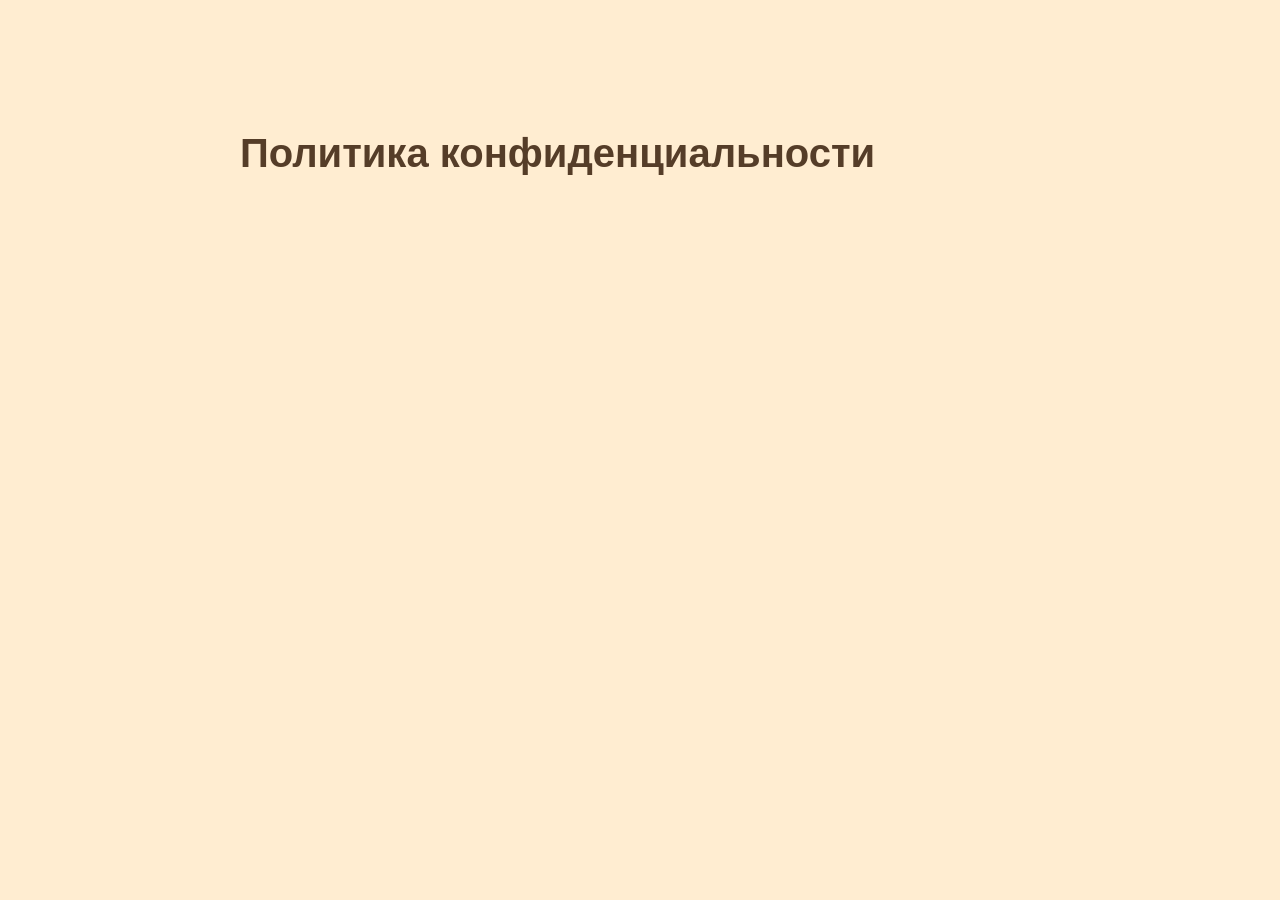
==== privacy.html @ 4c2f7aaf "Init" ====
<!DOCTYPE html>
<html lang="ru">
<head>
    <meta charset="UTF-8">
    <meta name="viewport" content="width=device-width, initial-scale=1.0">
    <title>Политика конфиденциальности — Волкай</title>
    <link rel="stylesheet" href="style.css">
</head>
<body class="page-policy">
    <main class="policy-content">
        <h1>Политика конфиденциальности</h1>
        <!-- сюда вставляется текст политики с команды -->
    </main>
</body>
</html>
---- style.css ----
/* ---------- Базовые сбросы ---------- */
* {
    margin: 0;
    padding: 0;
    box-sizing: border-box;
}

html {
    scroll-behavior: smooth;
}

body {
    font-family: -apple-system, BlinkMacSystemFont, 'Segoe UI', Roboto, Arial, sans-serif;
    line-height: 1.5;
}


/* ---------- Переменные-заглушки для цветов ---------- */
:root {
    --color-purple: #3D0066;   /* шапка */
    --color-beige:  #FFEDD1;   /* светлые блоки */
    --color-brown:  #553D28;   /* тёмные блоки */

    --text-on-dark:  #FFEDD1;  /* текст на тёмном фоне */
    --text-on-light: #553D28;  /* текст на светлом фоне */

    --header-height: 80px;
}

/* ---------- Шапка ---------- */
.site-header {
    position: fixed;
    top: 0;
    left: 0;
    width: 100%;
    height: var(--header-height);
    background-color: var(--color-purple);
    color: var(--text-on-dark);
    z-index: 1000;
}

.header-inner {
    max-width: 1200px;
    height: 100%;
    margin: 0 auto;
    padding: 0 24px;
    display: flex;
    align-items: center;
    justify-content: space-between;
}

.logo {
    color: var(--text-on-dark);
    font-weight: bold;
    font-size: 20px;
    text-decoration: none;
    letter-spacing: 1px;
}
.logo img {
    height: 60px;      /* подберите под высоту шапки */
    width: auto;       /* сохраняет пропорции */
    display: block;
}

.main-nav a {
    color: var(--text-on-dark);
    text-decoration: none;
    margin-left: 24px;
    font-size: 18px;
}

.main-nav a:hover {
    text-decoration: underline;
}

/* ---------- Общие стили секций ---------- */
.section {
    /* компенсируем высоту фиксированной шапки при переходе по якорю */
    scroll-margin-top: var(--header-height);
    padding: 80px 24px;
}

.section-hero {
    background-image:
        linear-gradient(rgba(0, 0, 0, 0.3), rgba(0, 0, 0, 0.3)),
        url('assets/splash.png');
    background-size: cover;
    background-position: center;
    min-height: 100vh;
    display: flex;
    align-items: center;       /* вертикальное центрирование */
    justify-content: center;   /* горизонтальное центрирование блока */
    padding: 0 24px;           /* отступы по бокам на случай узких экранов */
}

.section-inner {
    max-width: 1200px;
    width: 100%;
    text-align: center;        /* центрирование текста внутри блока */
    margin: 0 auto; 
    padding: 0 24px; 
}

.hero-title {
    font-size: 120px;
    color: var(--text-on-dark);            /* бежевый */
    font-weight: 900;
    letter-spacing: 10px;
    line-height: 1.1;
    margin: 0;
}

.hero-subtitle {
    font-size: 32px;
    color: var(--text-on-dark);            /* бежевый */
    font-weight: 400;
    margin: 8px 0 0;
}
/* ABOUT */
.section-about {
    min-height: 80vh;
    background-color: var(--color-beige);
    color: var(--text-on-light);
    text-align: center;   /* центрируем текст и кнопку */
        padding-top: 160px;
    padding-bottom: 160px;
}

.about-title {
    font-size: 56px;
    font-weight: 700;
    line-height: 1.15;
    margin: 0 0 32px;
    color: var(--text-on-light);
}

.about-descr {
    font-size: 24px;
    line-height: 1.55;
    min-width: 70vb;        /* ограничиваем ширину абзаца */
    margin: 0 auto 48px;     /* центрируем и даём отступ снизу */
    color: var(--text-on-light);
}

.about-btn {
    display: inline-flex;
    align-items: center;
    gap: 12px;
    padding: 16px 40px;
    border: 2px solid var(--text-on-light);
    border-radius: 50px;             /* таблетка */
    background-color: transparent;
    color: var(--text-on-light);
    font-size: 26px;
    font-weight: 600;
    text-decoration: none;
    transition: background-color 0.2s ease, color 0.2s ease;
}

.about-btn:hover {
    background-color: var(--text-on-light);
    color: var(--color-beige);
}

.about-btn__icon {
    flex-shrink: 0;
    transition: transform 0.2s ease;
}

.about-btn:hover .about-btn__icon {
    transform: translateX(4px);   /* стрелка чуть уезжает вправо при наведении */
}
/* HOW */

.section-how {
    background-color: var(--color-brown);
    color: var(--text-on-dark);
    text-align: center;
    padding-top: 140px;
    padding-bottom: 140px;
}

.how-title {
    font-size: 56px;
    font-weight: 700;
    line-height: 1.15;
    margin: 0 0 24px;
    color: var(--text-on-dark);
}

.how-descr {
    font-size: 20px;
    line-height: 1.55;
    max-width: 620px;
    margin: 0 auto 80px;
    color: var(--text-on-dark);
}

.how-grid {
    list-style: none;
    margin: 0;
    padding: 0;
    display: grid;
    grid-template-columns: 1fr 1fr;
    gap: 48px 64px;
    max-width: 1080px;
    margin-left: auto;
    margin-right: auto;
    text-align: left;    /* возвращаем выравнивание текста влево внутри пунктов */
}

.how-item {
    display: flex;
    align-items: flex-start;
    gap: 16px;
}

.how-item__icon {
    flex-shrink: 0;
    width: 36px;
    height: 36px;
    border-radius: 50%;
    background-color: #ffdaa2;    /* акцентный бежевый — как в Tilda */
    display: inline-flex;
    align-items: center;
    justify-content: center;
    margin-top: 2px;              /* чуть выравниваем по оптическому центру строки */
}

.how-item__title {
    font-size: 19px;
    font-weight: 700;
    line-height: 1.3;
    margin: 0 0 10px;
    color: var(--text-on-dark);
}

.how-item__descr {
    font-size: 16px;
    line-height: 1.5;
    margin: 0;
    color: var(--text-on-dark);
}
/* DOWNLOAD */
.section-download {
    background-color: var(--color-beige);
    color: var(--text-on-light);
    text-align: center;
    padding-top: 140px;
    padding-bottom: 140px;
}

.download-title {
    font-size: 56px;
    font-weight: 700;
    line-height: 1.15;
    margin: 0 0 24px;
    color: var(--text-on-light);
}

.download-descr {
    font-size: 20px;
    line-height: 1.55;
    max-width: 620px;
    margin: 0 auto 80px;
    color: var(--text-on-light);
}

/* --- Карточки --- */
.download-cards {
    list-style: none;
    margin: 0 0 100px;
    padding: 0;
    display: grid;
    grid-template-columns: repeat(3, 1fr);
    gap: 48px;
    text-align: left;
    max-width: 1080px;
    margin-left: auto;
    margin-right: auto;
}

.card {
    display: flex;
    flex-direction: column;
}

.card__img-wrapper {
    aspect-ratio: 1 / 1;           /* квадратная картинка как на скрине */
    border-radius: 16px;
    overflow: hidden;
    margin-bottom: 28px;
    background-color: #f3e3c3;      /* заглушка, пока картинка грузится */
}

.card__img {
    display: block;
    width: 100%;
    height: 100%;
    object-fit: cover;              /* обрезает по центру, если пропорции другие */
}

.card__title {
    font-size: 24px;
    font-weight: 700;
    line-height: 1.25;
    margin: 0 0 16px;
    color: var(--text-on-light);
}

.card__descr {
    font-size: 16px;
    line-height: 1.5;
    margin: 0 0 24px;
    color: var(--text-on-light);
}

.card__btn {
    display: inline-flex;
    align-items: center;
    gap: 8px;
    margin-top: auto;                /* прижимает кнопку к низу карточки */
    color: var(--text-on-light);
    font-size: 16px;
    font-weight: 600;
    text-decoration: none;
    width: fit-content;
}

.card__btn svg {
    transition: transform 0.2s ease;
}

.card__btn:hover svg {
    transform: translateX(4px);
}

.carousel {
    position: relative;
    max-width: 900px;
    margin: 0 auto;
    padding: 0 56px;                /* место под стрелки */
}

.carousel__viewport {
    display: flex;
    overflow-x: auto;
    scroll-snap-type: x mandatory;
    scroll-behavior: smooth;
    gap: 16px;
    border-radius: 12px;

    /* прячем скроллбар, но оставляем прокрутку */
    scrollbar-width: none;
    -ms-overflow-style: none;
}
.carousel__viewport::-webkit-scrollbar {
    display: none;
}

.carousel__slide {
    flex: 0 0 100%;                 /* один слайд = ширина viewport */
    scroll-snap-align: center;
    border-radius: 12px;
    overflow: hidden;
}

.carousel__slide img {
    display: block;
    width: 100%;
    height: auto;
}

.carousel__arrow {
    position: absolute;
    top: 50%;
    transform: translateY(-50%);
    width: 40px;
    height: 40px;
    background: transparent;
    border: none;
    cursor: pointer;
    color: var(--text-on-light);
    display: inline-flex;
    align-items: center;
    justify-content: center;
    padding: 0;
    z-index: 2;
}

.carousel__arrow_prev { left: 0; }
.carousel__arrow_next { right: 0; }

.carousel__dots {
    display: flex;
    justify-content: center;
    gap: 10px;
    margin-top: 24px;
}

.carousel__dot {
    width: 8px;
    height: 8px;
    border-radius: 50%;
    background-color: rgba(85, 61, 40, 0.3);
    border: none;
    padding: 0;
    cursor: pointer;
    transition: background-color 0.2s ease;
}

.carousel__dot.is-active {
    background-color: var(--text-on-light);
}
/* CONTACTS */

.section-contacts {
    background-color: var(--color-brown);
    color: var(--text-on-dark);
    text-align: center;
    padding-top: 140px;
    padding-bottom: 140px;
}

.contacts-eyebrow {
    font-size: 18px;
    font-weight: 500;
    letter-spacing: 0.02em;
    margin: 0 0 32px;
    color: var(--text-on-dark);
    opacity: 0.9;
}

.contacts-title {
    font-size: 44px;
    font-weight: 700;
    line-height: 1.2;
    max-width: 700px;
    margin: 0 auto 56px;
    color: var(--text-on-dark);
}

.contacts-socials {
    list-style: none;
    margin: 0;
    padding: 0;
    display: flex;
    justify-content: center;
    gap: 20px;
}

.social-link {
    display: inline-flex;
    align-items: center;
    justify-content: center;
    width: 56px;
    height: 56px;
    border-radius: 50%;
    background-color: #ffdaa2;
    color: var(--color-brown);
    text-decoration: none;
    transition: transform 0.2s ease, background-color 0.2s ease;
}

.social-link:hover {
    transform: translateY(-3px);
    background-color: #ffedd1;
}

.social-link svg {
    display: block;
}

.contacts-policy {
    margin: 40px 0 0;
    font-size: 14px;
}

.contacts-policy a {
    color: var(--text-on-dark);
    opacity: 0.75;
    text-decoration: underline;
    text-underline-offset: 3px;
    transition: opacity 0.2s ease;
}

.contacts-policy a:hover {
    opacity: 1;
}


/* ---------- Баннер Cookie ---------- */
.cookie-notice {
    position: fixed;
    left: 24px;
    right: 24px;
    bottom: 24px;
    z-index: 2000;             /* выше шапки, у неё 1000 */
    background-color: #ffffff;
    color: var(--text-on-light);
    border-radius: 16px;
    padding: 20px 24px;
    box-shadow: 0 8px 32px rgba(0, 0, 0, 0.18);
    display: flex;
    align-items: center;
    justify-content: space-between;
    gap: 24px;
    max-width: 1080px;
    margin: 0 auto;            /* центрирует блок, если он уже, чем экран */
}

/* важно: hidden должен побеждать display:flex */
.cookie-notice[hidden] {
    display: none;
}

.cookie-notice__text {
    font-size: 15px;
    line-height: 1.5;
    margin: 0;
}

.cookie-notice__text p {
    margin: 0;
}

.cookie-notice__text a {
    color: var(--text-on-light);
    text-decoration: underline;
}

.cookie-notice__actions {
    display: flex;
    gap: 12px;
    flex-shrink: 0;
}

.cookie-btn {
    padding: 12px 24px;
    border-radius: 999px;
    border: 2px solid transparent;
    font-size: 15px;
    font-weight: 600;
    cursor: pointer;
    transition: background-color 0.2s ease, color 0.2s ease, border-color 0.2s ease;
    font-family: inherit;
}

.cookie-btn_accept {
    background-color: var(--color-brown);
    color: #ffedd1;
}

.cookie-btn_accept:hover {
    background-color: #3d2a1d;    /* чуть темнее коричневого */
}

.cookie-btn_reject {
    background-color: transparent;
    color: var(--text-on-light);
    border-color: var(--text-on-light);
}

.cookie-btn_reject:hover {
    background-color: rgba(85, 61, 40, 0.08);
}

/* POLICY */
.page-policy {
    background-color: var(--color-beige);
    color: var(--text-on-light);
    padding: 120px 24px 80px;
}

.policy-content {
    max-width: 800px;
    margin: 0 auto;
    line-height: 1.65;
    font-size: 17px;
}

.policy-content h1 {
    font-size: 40px;
    margin-bottom: 32px;
}

.policy-content h2 {
    font-size: 24px;
    margin-top: 48px;
    margin-bottom: 16px;
}

/* ---------- Адаптив для меню ---------- */
@media (max-width: 768px) {
    .main-nav a {
        margin-left: 12px;
        font-size: 13px;
    }
    .section-how {
        padding-top: 90px;
        padding-bottom: 90px;
    }
    .about-title {
        font-size: 34px;
        margin-bottom: 20px;
    }
    .about-descr {
        font-size: 17px;
        margin-bottom: 32px;
    }
    .about-btn {
        padding: 14px 28px;
        font-size: 16px;
    }
    .how-title {
        font-size: 34px;
    }
    .how-descr {
        font-size: 17px;
        margin-bottom: 48px;
    }
    .how-grid {
        grid-template-columns: 1fr;
        gap: 32px;
    }
        .download-cards {
        grid-template-columns: 1fr;
        gap: 40px;
        max-width: 480px;
    }
    .download-title {
        font-size: 34px;
    }
    .download-descr {
        font-size: 17px;
        margin-bottom: 48px;
    }
    .section-download {
        padding-top: 90px;
        padding-bottom: 90px;
    }
    .carousel {
        padding: 0 40px;
    }
    .section-contacts {
        padding-top: 90px;
        padding-bottom: 90px;
    }
    .contacts-title {
        font-size: 28px;
        margin-bottom: 40px;
    }
    .social-link {
        width: 48px;
        height: 48px;
    }
        .cookie-notice {
        flex-direction: column;
        align-items: stretch;
        left: 16px;
        right: 16px;
        bottom: 16px;
        padding: 18px 20px;
    }
    .cookie-notice__actions {
        justify-content: stretch;
    }
    .cookie-btn {
        flex: 1;
    }
}
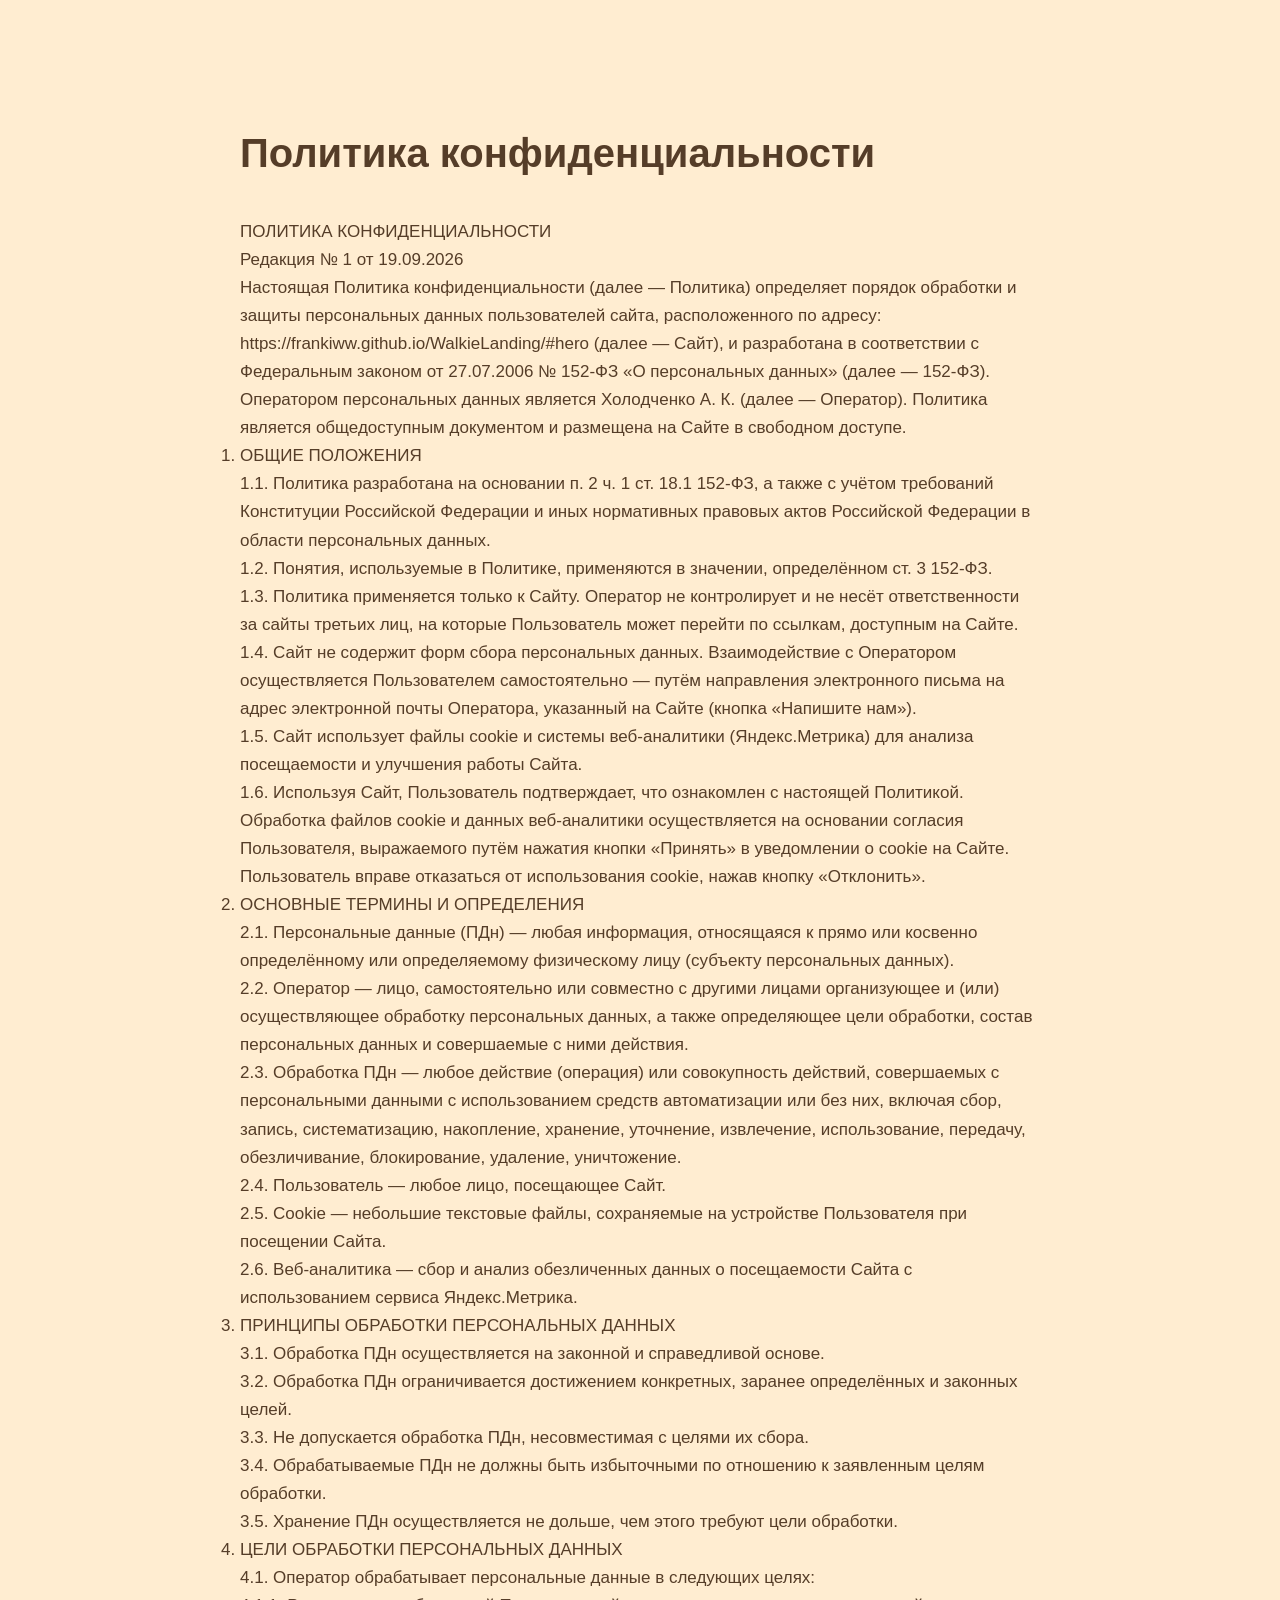
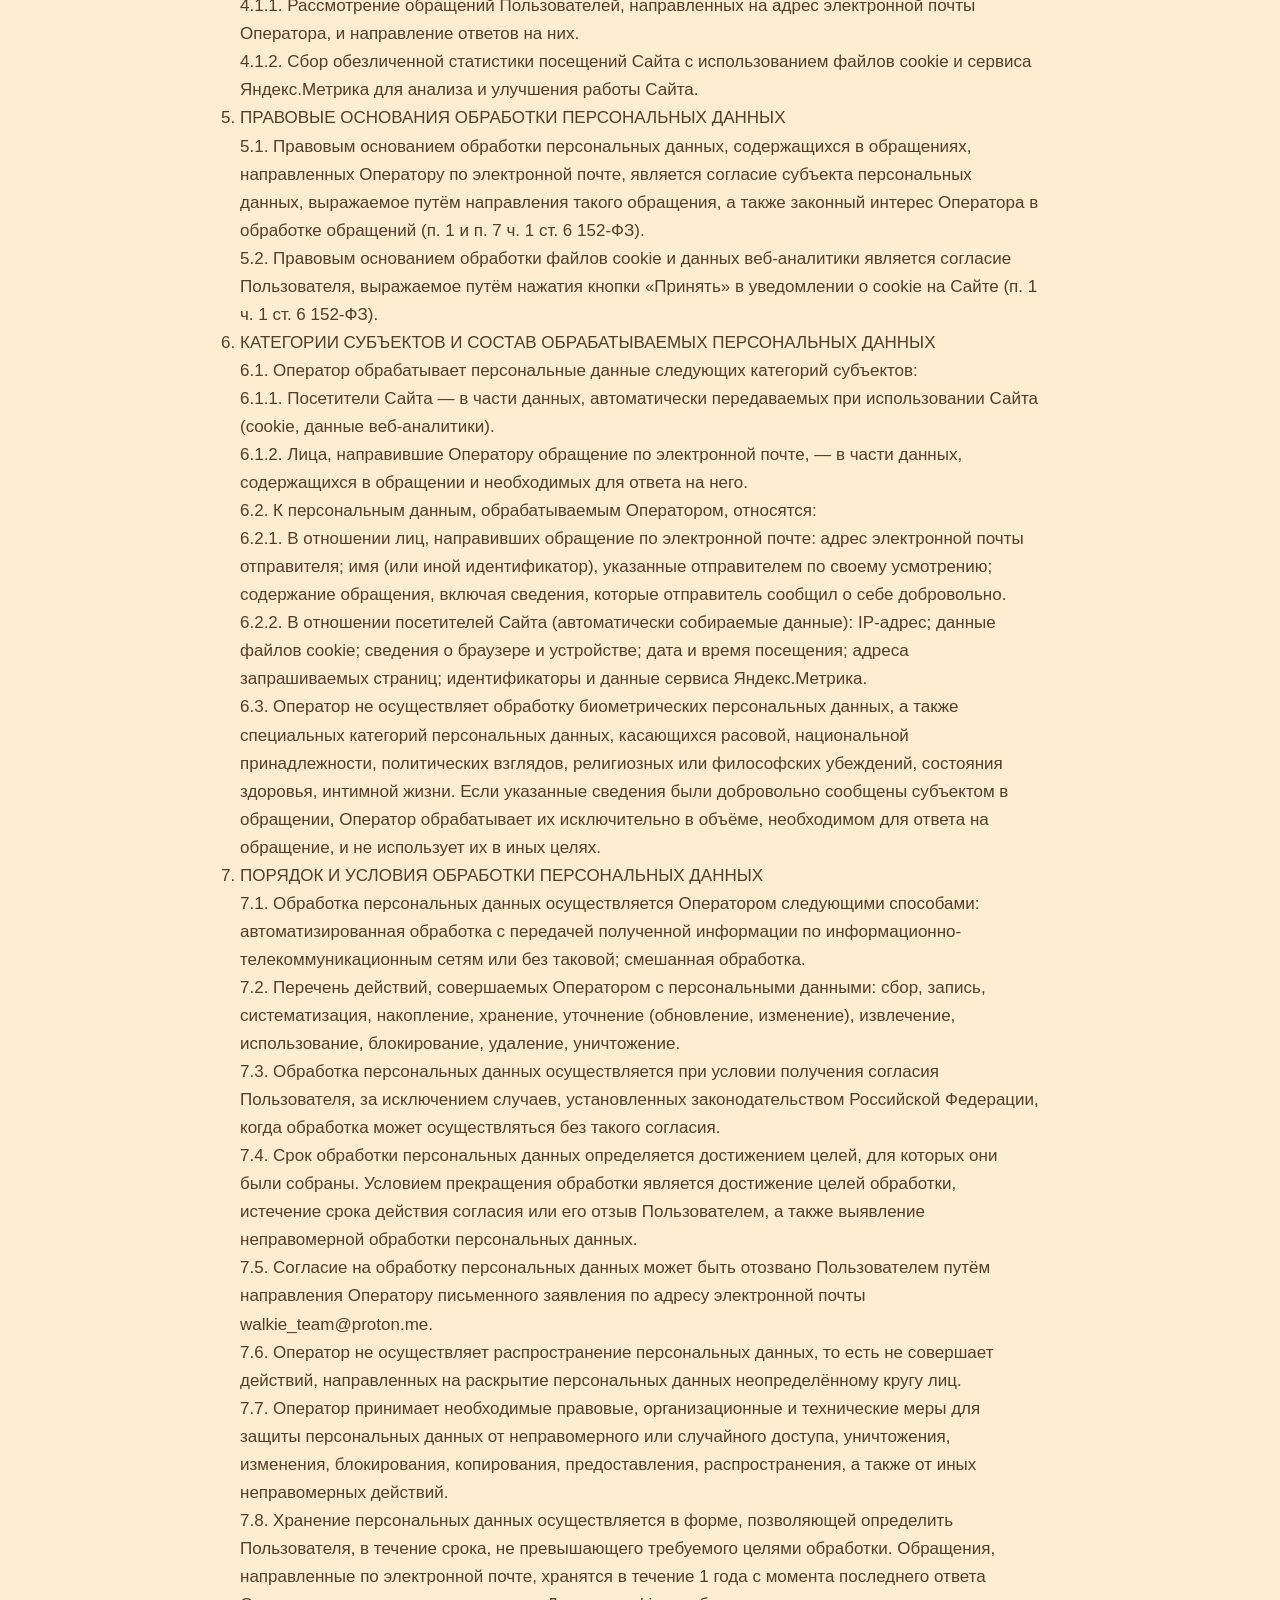
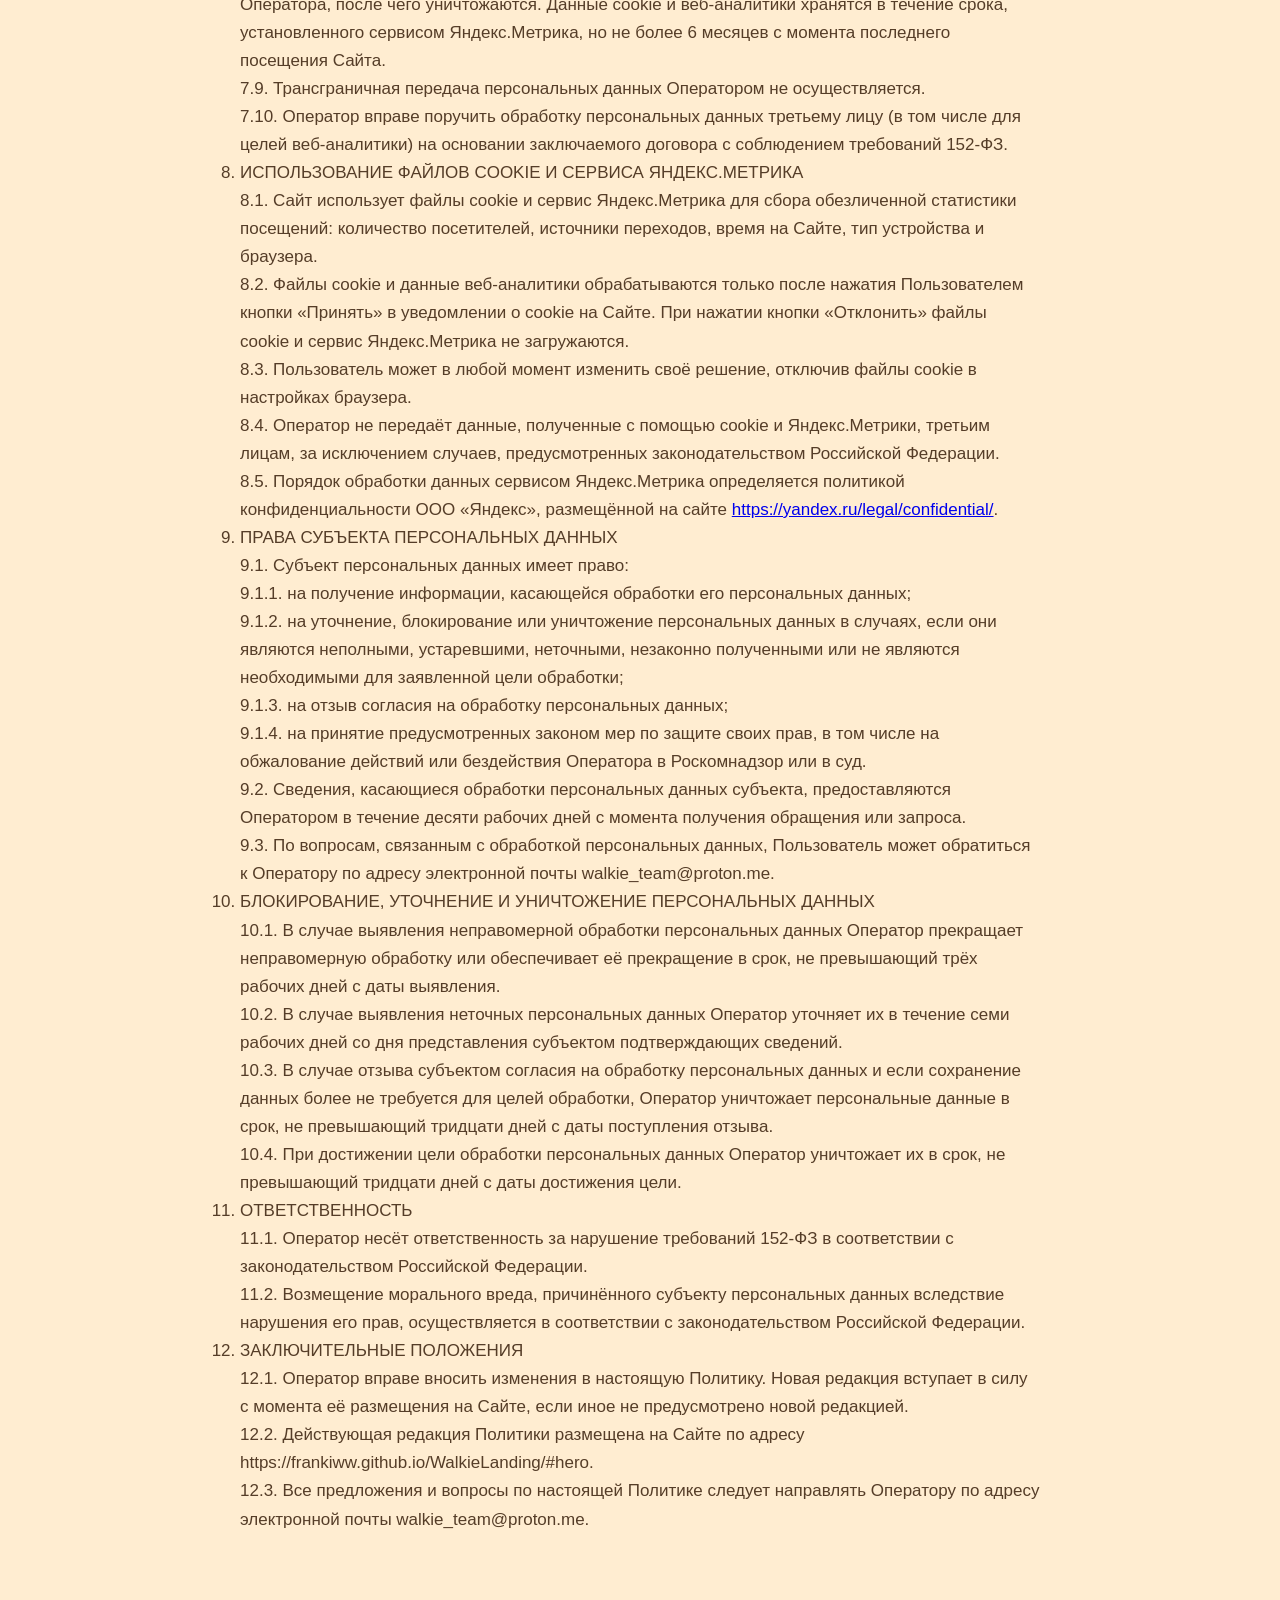
==== commit 91e5b593: "добавила политику" ====
--- a/privacy.html
+++ b/privacy.html
@@ -9,7 +9,8 @@
 <body class="page-policy">
     <main class="policy-content">
         <h1>Политика конфиденциальности</h1>
-        <!-- сюда вставляется текст политики с команды -->
+        <p class="c7"><span class="c1">&#1055;&#1054;&#1051;&#1048;&#1058;&#1048;&#1050;&#1040; &#1050;&#1054;&#1053;&#1060;&#1048;&#1044;&#1045;&#1053;&#1062;&#1048;&#1040;&#1051;&#1068;&#1053;&#1054;&#1057;&#1058;&#1048;<br>&#1056;&#1077;&#1076;&#1072;&#1082;&#1094;&#1080;&#1103; &#8470; 1 &#1086;&#1090; 19.09.2026<br>&#1053;&#1072;&#1089;&#1090;&#1086;&#1103;&#1097;&#1072;&#1103; &#1055;&#1086;&#1083;&#1080;&#1090;&#1080;&#1082;&#1072; &#1082;&#1086;&#1085;&#1092;&#1080;&#1076;&#1077;&#1085;&#1094;&#1080;&#1072;&#1083;&#1100;&#1085;&#1086;&#1089;&#1090;&#1080; (&#1076;&#1072;&#1083;&#1077;&#1077; &mdash; &#1055;&#1086;&#1083;&#1080;&#1090;&#1080;&#1082;&#1072;) &#1086;&#1087;&#1088;&#1077;&#1076;&#1077;&#1083;&#1103;&#1077;&#1090; &#1087;&#1086;&#1088;&#1103;&#1076;&#1086;&#1082; &#1086;&#1073;&#1088;&#1072;&#1073;&#1086;&#1090;&#1082;&#1080; &#1080; &#1079;&#1072;&#1097;&#1080;&#1090;&#1099; &#1087;&#1077;&#1088;&#1089;&#1086;&#1085;&#1072;&#1083;&#1100;&#1085;&#1099;&#1093; &#1076;&#1072;&#1085;&#1085;&#1099;&#1093; &#1087;&#1086;&#1083;&#1100;&#1079;&#1086;&#1074;&#1072;&#1090;&#1077;&#1083;&#1077;&#1081; &#1089;&#1072;&#1081;&#1090;&#1072;, &#1088;&#1072;&#1089;&#1087;&#1086;&#1083;&#1086;&#1078;&#1077;&#1085;&#1085;&#1086;&#1075;&#1086; &#1087;&#1086; &#1072;&#1076;&#1088;&#1077;&#1089;&#1091;: </span><span class="c4">https://frankiww.github.io/WalkieLanding/#hero</span><span class="c0">&nbsp;(&#1076;&#1072;&#1083;&#1077;&#1077; &mdash; &#1057;&#1072;&#1081;&#1090;), &#1080; &#1088;&#1072;&#1079;&#1088;&#1072;&#1073;&#1086;&#1090;&#1072;&#1085;&#1072; &#1074; &#1089;&#1086;&#1086;&#1090;&#1074;&#1077;&#1090;&#1089;&#1090;&#1074;&#1080;&#1080; &#1089; &#1060;&#1077;&#1076;&#1077;&#1088;&#1072;&#1083;&#1100;&#1085;&#1099;&#1084; &#1079;&#1072;&#1082;&#1086;&#1085;&#1086;&#1084; &#1086;&#1090; 27.07.2006 &#8470; 152-&#1060;&#1047; &laquo;&#1054; &#1087;&#1077;&#1088;&#1089;&#1086;&#1085;&#1072;&#1083;&#1100;&#1085;&#1099;&#1093; &#1076;&#1072;&#1085;&#1085;&#1099;&#1093;&raquo; (&#1076;&#1072;&#1083;&#1077;&#1077; &mdash; 152-&#1060;&#1047;). &#1054;&#1087;&#1077;&#1088;&#1072;&#1090;&#1086;&#1088;&#1086;&#1084; &#1087;&#1077;&#1088;&#1089;&#1086;&#1085;&#1072;&#1083;&#1100;&#1085;&#1099;&#1093; &#1076;&#1072;&#1085;&#1085;&#1099;&#1093; &#1103;&#1074;&#1083;&#1103;&#1077;&#1090;&#1089;&#1103; &#1061;&#1086;&#1083;&#1086;&#1076;&#1095;&#1077;&#1085;&#1082;&#1086; &#1040;. &#1050;. (&#1076;&#1072;&#1083;&#1077;&#1077; &mdash; &#1054;&#1087;&#1077;&#1088;&#1072;&#1090;&#1086;&#1088;). &#1055;&#1086;&#1083;&#1080;&#1090;&#1080;&#1082;&#1072; &#1103;&#1074;&#1083;&#1103;&#1077;&#1090;&#1089;&#1103; &#1086;&#1073;&#1097;&#1077;&#1076;&#1086;&#1089;&#1090;&#1091;&#1087;&#1085;&#1099;&#1084; &#1076;&#1086;&#1082;&#1091;&#1084;&#1077;&#1085;&#1090;&#1086;&#1084; &#1080; &#1088;&#1072;&#1079;&#1084;&#1077;&#1097;&#1077;&#1085;&#1072; &#1085;&#1072; &#1057;&#1072;&#1081;&#1090;&#1077; &#1074; &#1089;&#1074;&#1086;&#1073;&#1086;&#1076;&#1085;&#1086;&#1084; &#1076;&#1086;&#1089;&#1090;&#1091;&#1087;&#1077;.</span></p><ol class="c6 lst-kix_a9wwmkl4jsr4-0 start" start="1"><li class="c10 li-bullet-0"><span class="c0">&#1054;&#1041;&#1065;&#1048;&#1045; &#1055;&#1054;&#1051;&#1054;&#1046;&#1045;&#1053;&#1048;&#1071;<br>1.1. &#1055;&#1086;&#1083;&#1080;&#1090;&#1080;&#1082;&#1072; &#1088;&#1072;&#1079;&#1088;&#1072;&#1073;&#1086;&#1090;&#1072;&#1085;&#1072; &#1085;&#1072; &#1086;&#1089;&#1085;&#1086;&#1074;&#1072;&#1085;&#1080;&#1080; &#1087;. 2 &#1095;. 1 &#1089;&#1090;. 18.1 152-&#1060;&#1047;, &#1072; &#1090;&#1072;&#1082;&#1078;&#1077; &#1089; &#1091;&#1095;&#1105;&#1090;&#1086;&#1084; &#1090;&#1088;&#1077;&#1073;&#1086;&#1074;&#1072;&#1085;&#1080;&#1081; &#1050;&#1086;&#1085;&#1089;&#1090;&#1080;&#1090;&#1091;&#1094;&#1080;&#1080; &#1056;&#1086;&#1089;&#1089;&#1080;&#1081;&#1089;&#1082;&#1086;&#1081; &#1060;&#1077;&#1076;&#1077;&#1088;&#1072;&#1094;&#1080;&#1080; &#1080; &#1080;&#1085;&#1099;&#1093; &#1085;&#1086;&#1088;&#1084;&#1072;&#1090;&#1080;&#1074;&#1085;&#1099;&#1093; &#1087;&#1088;&#1072;&#1074;&#1086;&#1074;&#1099;&#1093; &#1072;&#1082;&#1090;&#1086;&#1074; &#1056;&#1086;&#1089;&#1089;&#1080;&#1081;&#1089;&#1082;&#1086;&#1081; &#1060;&#1077;&#1076;&#1077;&#1088;&#1072;&#1094;&#1080;&#1080; &#1074; &#1086;&#1073;&#1083;&#1072;&#1089;&#1090;&#1080; &#1087;&#1077;&#1088;&#1089;&#1086;&#1085;&#1072;&#1083;&#1100;&#1085;&#1099;&#1093; &#1076;&#1072;&#1085;&#1085;&#1099;&#1093;.<br>1.2. &#1055;&#1086;&#1085;&#1103;&#1090;&#1080;&#1103;, &#1080;&#1089;&#1087;&#1086;&#1083;&#1100;&#1079;&#1091;&#1077;&#1084;&#1099;&#1077; &#1074; &#1055;&#1086;&#1083;&#1080;&#1090;&#1080;&#1082;&#1077;, &#1087;&#1088;&#1080;&#1084;&#1077;&#1085;&#1103;&#1102;&#1090;&#1089;&#1103; &#1074; &#1079;&#1085;&#1072;&#1095;&#1077;&#1085;&#1080;&#1080;, &#1086;&#1087;&#1088;&#1077;&#1076;&#1077;&#1083;&#1105;&#1085;&#1085;&#1086;&#1084; &#1089;&#1090;. 3 152-&#1060;&#1047;.<br>1.3. &#1055;&#1086;&#1083;&#1080;&#1090;&#1080;&#1082;&#1072; &#1087;&#1088;&#1080;&#1084;&#1077;&#1085;&#1103;&#1077;&#1090;&#1089;&#1103; &#1090;&#1086;&#1083;&#1100;&#1082;&#1086; &#1082; &#1057;&#1072;&#1081;&#1090;&#1091;. &#1054;&#1087;&#1077;&#1088;&#1072;&#1090;&#1086;&#1088; &#1085;&#1077; &#1082;&#1086;&#1085;&#1090;&#1088;&#1086;&#1083;&#1080;&#1088;&#1091;&#1077;&#1090; &#1080; &#1085;&#1077; &#1085;&#1077;&#1089;&#1105;&#1090; &#1086;&#1090;&#1074;&#1077;&#1090;&#1089;&#1090;&#1074;&#1077;&#1085;&#1085;&#1086;&#1089;&#1090;&#1080; &#1079;&#1072; &#1089;&#1072;&#1081;&#1090;&#1099; &#1090;&#1088;&#1077;&#1090;&#1100;&#1080;&#1093; &#1083;&#1080;&#1094;, &#1085;&#1072; &#1082;&#1086;&#1090;&#1086;&#1088;&#1099;&#1077; &#1055;&#1086;&#1083;&#1100;&#1079;&#1086;&#1074;&#1072;&#1090;&#1077;&#1083;&#1100; &#1084;&#1086;&#1078;&#1077;&#1090; &#1087;&#1077;&#1088;&#1077;&#1081;&#1090;&#1080; &#1087;&#1086; &#1089;&#1089;&#1099;&#1083;&#1082;&#1072;&#1084;, &#1076;&#1086;&#1089;&#1090;&#1091;&#1087;&#1085;&#1099;&#1084; &#1085;&#1072; &#1057;&#1072;&#1081;&#1090;&#1077;.<br>1.4. &#1057;&#1072;&#1081;&#1090; &#1085;&#1077; &#1089;&#1086;&#1076;&#1077;&#1088;&#1078;&#1080;&#1090; &#1092;&#1086;&#1088;&#1084; &#1089;&#1073;&#1086;&#1088;&#1072; &#1087;&#1077;&#1088;&#1089;&#1086;&#1085;&#1072;&#1083;&#1100;&#1085;&#1099;&#1093; &#1076;&#1072;&#1085;&#1085;&#1099;&#1093;. &#1042;&#1079;&#1072;&#1080;&#1084;&#1086;&#1076;&#1077;&#1081;&#1089;&#1090;&#1074;&#1080;&#1077; &#1089; &#1054;&#1087;&#1077;&#1088;&#1072;&#1090;&#1086;&#1088;&#1086;&#1084; &#1086;&#1089;&#1091;&#1097;&#1077;&#1089;&#1090;&#1074;&#1083;&#1103;&#1077;&#1090;&#1089;&#1103; &#1055;&#1086;&#1083;&#1100;&#1079;&#1086;&#1074;&#1072;&#1090;&#1077;&#1083;&#1077;&#1084; &#1089;&#1072;&#1084;&#1086;&#1089;&#1090;&#1086;&#1103;&#1090;&#1077;&#1083;&#1100;&#1085;&#1086; &mdash; &#1087;&#1091;&#1090;&#1105;&#1084; &#1085;&#1072;&#1087;&#1088;&#1072;&#1074;&#1083;&#1077;&#1085;&#1080;&#1103; &#1101;&#1083;&#1077;&#1082;&#1090;&#1088;&#1086;&#1085;&#1085;&#1086;&#1075;&#1086; &#1087;&#1080;&#1089;&#1100;&#1084;&#1072; &#1085;&#1072; &#1072;&#1076;&#1088;&#1077;&#1089; &#1101;&#1083;&#1077;&#1082;&#1090;&#1088;&#1086;&#1085;&#1085;&#1086;&#1081; &#1087;&#1086;&#1095;&#1090;&#1099; &#1054;&#1087;&#1077;&#1088;&#1072;&#1090;&#1086;&#1088;&#1072;, &#1091;&#1082;&#1072;&#1079;&#1072;&#1085;&#1085;&#1099;&#1081; &#1085;&#1072; &#1057;&#1072;&#1081;&#1090;&#1077; (&#1082;&#1085;&#1086;&#1087;&#1082;&#1072; &laquo;&#1053;&#1072;&#1087;&#1080;&#1096;&#1080;&#1090;&#1077; &#1085;&#1072;&#1084;&raquo;).<br>1.5. &#1057;&#1072;&#1081;&#1090; &#1080;&#1089;&#1087;&#1086;&#1083;&#1100;&#1079;&#1091;&#1077;&#1090; &#1092;&#1072;&#1081;&#1083;&#1099; cookie &#1080; &#1089;&#1080;&#1089;&#1090;&#1077;&#1084;&#1099; &#1074;&#1077;&#1073;-&#1072;&#1085;&#1072;&#1083;&#1080;&#1090;&#1080;&#1082;&#1080; (&#1071;&#1085;&#1076;&#1077;&#1082;&#1089;.&#1052;&#1077;&#1090;&#1088;&#1080;&#1082;&#1072;) &#1076;&#1083;&#1103; &#1072;&#1085;&#1072;&#1083;&#1080;&#1079;&#1072; &#1087;&#1086;&#1089;&#1077;&#1097;&#1072;&#1077;&#1084;&#1086;&#1089;&#1090;&#1080; &#1080; &#1091;&#1083;&#1091;&#1095;&#1096;&#1077;&#1085;&#1080;&#1103; &#1088;&#1072;&#1073;&#1086;&#1090;&#1099; &#1057;&#1072;&#1081;&#1090;&#1072;.<br>1.6. &#1048;&#1089;&#1087;&#1086;&#1083;&#1100;&#1079;&#1091;&#1103; &#1057;&#1072;&#1081;&#1090;, &#1055;&#1086;&#1083;&#1100;&#1079;&#1086;&#1074;&#1072;&#1090;&#1077;&#1083;&#1100; &#1087;&#1086;&#1076;&#1090;&#1074;&#1077;&#1088;&#1078;&#1076;&#1072;&#1077;&#1090;, &#1095;&#1090;&#1086; &#1086;&#1079;&#1085;&#1072;&#1082;&#1086;&#1084;&#1083;&#1077;&#1085; &#1089; &#1085;&#1072;&#1089;&#1090;&#1086;&#1103;&#1097;&#1077;&#1081; &#1055;&#1086;&#1083;&#1080;&#1090;&#1080;&#1082;&#1086;&#1081;. &#1054;&#1073;&#1088;&#1072;&#1073;&#1086;&#1090;&#1082;&#1072; &#1092;&#1072;&#1081;&#1083;&#1086;&#1074; cookie &#1080; &#1076;&#1072;&#1085;&#1085;&#1099;&#1093; &#1074;&#1077;&#1073;-&#1072;&#1085;&#1072;&#1083;&#1080;&#1090;&#1080;&#1082;&#1080; &#1086;&#1089;&#1091;&#1097;&#1077;&#1089;&#1090;&#1074;&#1083;&#1103;&#1077;&#1090;&#1089;&#1103; &#1085;&#1072; &#1086;&#1089;&#1085;&#1086;&#1074;&#1072;&#1085;&#1080;&#1080; &#1089;&#1086;&#1075;&#1083;&#1072;&#1089;&#1080;&#1103; &#1055;&#1086;&#1083;&#1100;&#1079;&#1086;&#1074;&#1072;&#1090;&#1077;&#1083;&#1103;, &#1074;&#1099;&#1088;&#1072;&#1078;&#1072;&#1077;&#1084;&#1086;&#1075;&#1086; &#1087;&#1091;&#1090;&#1105;&#1084; &#1085;&#1072;&#1078;&#1072;&#1090;&#1080;&#1103; &#1082;&#1085;&#1086;&#1087;&#1082;&#1080; &laquo;&#1055;&#1088;&#1080;&#1085;&#1103;&#1090;&#1100;&raquo; &#1074; &#1091;&#1074;&#1077;&#1076;&#1086;&#1084;&#1083;&#1077;&#1085;&#1080;&#1080; &#1086; cookie &#1085;&#1072; &#1057;&#1072;&#1081;&#1090;&#1077;. &#1055;&#1086;&#1083;&#1100;&#1079;&#1086;&#1074;&#1072;&#1090;&#1077;&#1083;&#1100; &#1074;&#1087;&#1088;&#1072;&#1074;&#1077; &#1086;&#1090;&#1082;&#1072;&#1079;&#1072;&#1090;&#1100;&#1089;&#1103; &#1086;&#1090; &#1080;&#1089;&#1087;&#1086;&#1083;&#1100;&#1079;&#1086;&#1074;&#1072;&#1085;&#1080;&#1103; cookie, &#1085;&#1072;&#1078;&#1072;&#1074; &#1082;&#1085;&#1086;&#1087;&#1082;&#1091; &laquo;&#1054;&#1090;&#1082;&#1083;&#1086;&#1085;&#1080;&#1090;&#1100;&raquo;.</span></li><li class="c2 li-bullet-0"><span class="c0">&#1054;&#1057;&#1053;&#1054;&#1042;&#1053;&#1067;&#1045; &#1058;&#1045;&#1056;&#1052;&#1048;&#1053;&#1067; &#1048; &#1054;&#1055;&#1056;&#1045;&#1044;&#1045;&#1051;&#1045;&#1053;&#1048;&#1071;<br>2.1. &#1055;&#1077;&#1088;&#1089;&#1086;&#1085;&#1072;&#1083;&#1100;&#1085;&#1099;&#1077; &#1076;&#1072;&#1085;&#1085;&#1099;&#1077; (&#1055;&#1044;&#1085;) &mdash; &#1083;&#1102;&#1073;&#1072;&#1103; &#1080;&#1085;&#1092;&#1086;&#1088;&#1084;&#1072;&#1094;&#1080;&#1103;, &#1086;&#1090;&#1085;&#1086;&#1089;&#1103;&#1097;&#1072;&#1103;&#1089;&#1103; &#1082; &#1087;&#1088;&#1103;&#1084;&#1086; &#1080;&#1083;&#1080; &#1082;&#1086;&#1089;&#1074;&#1077;&#1085;&#1085;&#1086; &#1086;&#1087;&#1088;&#1077;&#1076;&#1077;&#1083;&#1105;&#1085;&#1085;&#1086;&#1084;&#1091; &#1080;&#1083;&#1080; &#1086;&#1087;&#1088;&#1077;&#1076;&#1077;&#1083;&#1103;&#1077;&#1084;&#1086;&#1084;&#1091; &#1092;&#1080;&#1079;&#1080;&#1095;&#1077;&#1089;&#1082;&#1086;&#1084;&#1091; &#1083;&#1080;&#1094;&#1091; (&#1089;&#1091;&#1073;&#1098;&#1077;&#1082;&#1090;&#1091; &#1087;&#1077;&#1088;&#1089;&#1086;&#1085;&#1072;&#1083;&#1100;&#1085;&#1099;&#1093; &#1076;&#1072;&#1085;&#1085;&#1099;&#1093;).<br>2.2. &#1054;&#1087;&#1077;&#1088;&#1072;&#1090;&#1086;&#1088; &mdash; &#1083;&#1080;&#1094;&#1086;, &#1089;&#1072;&#1084;&#1086;&#1089;&#1090;&#1086;&#1103;&#1090;&#1077;&#1083;&#1100;&#1085;&#1086; &#1080;&#1083;&#1080; &#1089;&#1086;&#1074;&#1084;&#1077;&#1089;&#1090;&#1085;&#1086; &#1089; &#1076;&#1088;&#1091;&#1075;&#1080;&#1084;&#1080; &#1083;&#1080;&#1094;&#1072;&#1084;&#1080; &#1086;&#1088;&#1075;&#1072;&#1085;&#1080;&#1079;&#1091;&#1102;&#1097;&#1077;&#1077; &#1080; (&#1080;&#1083;&#1080;) &#1086;&#1089;&#1091;&#1097;&#1077;&#1089;&#1090;&#1074;&#1083;&#1103;&#1102;&#1097;&#1077;&#1077; &#1086;&#1073;&#1088;&#1072;&#1073;&#1086;&#1090;&#1082;&#1091; &#1087;&#1077;&#1088;&#1089;&#1086;&#1085;&#1072;&#1083;&#1100;&#1085;&#1099;&#1093; &#1076;&#1072;&#1085;&#1085;&#1099;&#1093;, &#1072; &#1090;&#1072;&#1082;&#1078;&#1077; &#1086;&#1087;&#1088;&#1077;&#1076;&#1077;&#1083;&#1103;&#1102;&#1097;&#1077;&#1077; &#1094;&#1077;&#1083;&#1080; &#1086;&#1073;&#1088;&#1072;&#1073;&#1086;&#1090;&#1082;&#1080;, &#1089;&#1086;&#1089;&#1090;&#1072;&#1074; &#1087;&#1077;&#1088;&#1089;&#1086;&#1085;&#1072;&#1083;&#1100;&#1085;&#1099;&#1093; &#1076;&#1072;&#1085;&#1085;&#1099;&#1093; &#1080; &#1089;&#1086;&#1074;&#1077;&#1088;&#1096;&#1072;&#1077;&#1084;&#1099;&#1077; &#1089; &#1085;&#1080;&#1084;&#1080; &#1076;&#1077;&#1081;&#1089;&#1090;&#1074;&#1080;&#1103;.<br>2.3. &#1054;&#1073;&#1088;&#1072;&#1073;&#1086;&#1090;&#1082;&#1072; &#1055;&#1044;&#1085; &mdash; &#1083;&#1102;&#1073;&#1086;&#1077; &#1076;&#1077;&#1081;&#1089;&#1090;&#1074;&#1080;&#1077; (&#1086;&#1087;&#1077;&#1088;&#1072;&#1094;&#1080;&#1103;) &#1080;&#1083;&#1080; &#1089;&#1086;&#1074;&#1086;&#1082;&#1091;&#1087;&#1085;&#1086;&#1089;&#1090;&#1100; &#1076;&#1077;&#1081;&#1089;&#1090;&#1074;&#1080;&#1081;, &#1089;&#1086;&#1074;&#1077;&#1088;&#1096;&#1072;&#1077;&#1084;&#1099;&#1093; &#1089; &#1087;&#1077;&#1088;&#1089;&#1086;&#1085;&#1072;&#1083;&#1100;&#1085;&#1099;&#1084;&#1080; &#1076;&#1072;&#1085;&#1085;&#1099;&#1084;&#1080; &#1089; &#1080;&#1089;&#1087;&#1086;&#1083;&#1100;&#1079;&#1086;&#1074;&#1072;&#1085;&#1080;&#1077;&#1084; &#1089;&#1088;&#1077;&#1076;&#1089;&#1090;&#1074; &#1072;&#1074;&#1090;&#1086;&#1084;&#1072;&#1090;&#1080;&#1079;&#1072;&#1094;&#1080;&#1080; &#1080;&#1083;&#1080; &#1073;&#1077;&#1079; &#1085;&#1080;&#1093;, &#1074;&#1082;&#1083;&#1102;&#1095;&#1072;&#1103; &#1089;&#1073;&#1086;&#1088;, &#1079;&#1072;&#1087;&#1080;&#1089;&#1100;, &#1089;&#1080;&#1089;&#1090;&#1077;&#1084;&#1072;&#1090;&#1080;&#1079;&#1072;&#1094;&#1080;&#1102;, &#1085;&#1072;&#1082;&#1086;&#1087;&#1083;&#1077;&#1085;&#1080;&#1077;, &#1093;&#1088;&#1072;&#1085;&#1077;&#1085;&#1080;&#1077;, &#1091;&#1090;&#1086;&#1095;&#1085;&#1077;&#1085;&#1080;&#1077;, &#1080;&#1079;&#1074;&#1083;&#1077;&#1095;&#1077;&#1085;&#1080;&#1077;, &#1080;&#1089;&#1087;&#1086;&#1083;&#1100;&#1079;&#1086;&#1074;&#1072;&#1085;&#1080;&#1077;, &#1087;&#1077;&#1088;&#1077;&#1076;&#1072;&#1095;&#1091;, &#1086;&#1073;&#1077;&#1079;&#1083;&#1080;&#1095;&#1080;&#1074;&#1072;&#1085;&#1080;&#1077;, &#1073;&#1083;&#1086;&#1082;&#1080;&#1088;&#1086;&#1074;&#1072;&#1085;&#1080;&#1077;, &#1091;&#1076;&#1072;&#1083;&#1077;&#1085;&#1080;&#1077;, &#1091;&#1085;&#1080;&#1095;&#1090;&#1086;&#1078;&#1077;&#1085;&#1080;&#1077;.<br>2.4. &#1055;&#1086;&#1083;&#1100;&#1079;&#1086;&#1074;&#1072;&#1090;&#1077;&#1083;&#1100; &mdash; &#1083;&#1102;&#1073;&#1086;&#1077; &#1083;&#1080;&#1094;&#1086;, &#1087;&#1086;&#1089;&#1077;&#1097;&#1072;&#1102;&#1097;&#1077;&#1077; &#1057;&#1072;&#1081;&#1090;.<br>2.5. Cookie &mdash; &#1085;&#1077;&#1073;&#1086;&#1083;&#1100;&#1096;&#1080;&#1077; &#1090;&#1077;&#1082;&#1089;&#1090;&#1086;&#1074;&#1099;&#1077; &#1092;&#1072;&#1081;&#1083;&#1099;, &#1089;&#1086;&#1093;&#1088;&#1072;&#1085;&#1103;&#1077;&#1084;&#1099;&#1077; &#1085;&#1072; &#1091;&#1089;&#1090;&#1088;&#1086;&#1081;&#1089;&#1090;&#1074;&#1077; &#1055;&#1086;&#1083;&#1100;&#1079;&#1086;&#1074;&#1072;&#1090;&#1077;&#1083;&#1103; &#1087;&#1088;&#1080; &#1087;&#1086;&#1089;&#1077;&#1097;&#1077;&#1085;&#1080;&#1080; &#1057;&#1072;&#1081;&#1090;&#1072;.<br>2.6. &#1042;&#1077;&#1073;-&#1072;&#1085;&#1072;&#1083;&#1080;&#1090;&#1080;&#1082;&#1072; &mdash; &#1089;&#1073;&#1086;&#1088; &#1080; &#1072;&#1085;&#1072;&#1083;&#1080;&#1079; &#1086;&#1073;&#1077;&#1079;&#1083;&#1080;&#1095;&#1077;&#1085;&#1085;&#1099;&#1093; &#1076;&#1072;&#1085;&#1085;&#1099;&#1093; &#1086; &#1087;&#1086;&#1089;&#1077;&#1097;&#1072;&#1077;&#1084;&#1086;&#1089;&#1090;&#1080; &#1057;&#1072;&#1081;&#1090;&#1072; &#1089; &#1080;&#1089;&#1087;&#1086;&#1083;&#1100;&#1079;&#1086;&#1074;&#1072;&#1085;&#1080;&#1077;&#1084; &#1089;&#1077;&#1088;&#1074;&#1080;&#1089;&#1072; &#1071;&#1085;&#1076;&#1077;&#1082;&#1089;.&#1052;&#1077;&#1090;&#1088;&#1080;&#1082;&#1072;.</span></li><li class="c2 li-bullet-0"><span class="c0">&#1055;&#1056;&#1048;&#1053;&#1062;&#1048;&#1055;&#1067; &#1054;&#1041;&#1056;&#1040;&#1041;&#1054;&#1058;&#1050;&#1048; &#1055;&#1045;&#1056;&#1057;&#1054;&#1053;&#1040;&#1051;&#1068;&#1053;&#1067;&#1061; &#1044;&#1040;&#1053;&#1053;&#1067;&#1061;<br>3.1. &#1054;&#1073;&#1088;&#1072;&#1073;&#1086;&#1090;&#1082;&#1072; &#1055;&#1044;&#1085; &#1086;&#1089;&#1091;&#1097;&#1077;&#1089;&#1090;&#1074;&#1083;&#1103;&#1077;&#1090;&#1089;&#1103; &#1085;&#1072; &#1079;&#1072;&#1082;&#1086;&#1085;&#1085;&#1086;&#1081; &#1080; &#1089;&#1087;&#1088;&#1072;&#1074;&#1077;&#1076;&#1083;&#1080;&#1074;&#1086;&#1081; &#1086;&#1089;&#1085;&#1086;&#1074;&#1077;.<br>3.2. &#1054;&#1073;&#1088;&#1072;&#1073;&#1086;&#1090;&#1082;&#1072; &#1055;&#1044;&#1085; &#1086;&#1075;&#1088;&#1072;&#1085;&#1080;&#1095;&#1080;&#1074;&#1072;&#1077;&#1090;&#1089;&#1103; &#1076;&#1086;&#1089;&#1090;&#1080;&#1078;&#1077;&#1085;&#1080;&#1077;&#1084; &#1082;&#1086;&#1085;&#1082;&#1088;&#1077;&#1090;&#1085;&#1099;&#1093;, &#1079;&#1072;&#1088;&#1072;&#1085;&#1077;&#1077; &#1086;&#1087;&#1088;&#1077;&#1076;&#1077;&#1083;&#1105;&#1085;&#1085;&#1099;&#1093; &#1080; &#1079;&#1072;&#1082;&#1086;&#1085;&#1085;&#1099;&#1093; &#1094;&#1077;&#1083;&#1077;&#1081;.<br>3.3. &#1053;&#1077; &#1076;&#1086;&#1087;&#1091;&#1089;&#1082;&#1072;&#1077;&#1090;&#1089;&#1103; &#1086;&#1073;&#1088;&#1072;&#1073;&#1086;&#1090;&#1082;&#1072; &#1055;&#1044;&#1085;, &#1085;&#1077;&#1089;&#1086;&#1074;&#1084;&#1077;&#1089;&#1090;&#1080;&#1084;&#1072;&#1103; &#1089; &#1094;&#1077;&#1083;&#1103;&#1084;&#1080; &#1080;&#1093; &#1089;&#1073;&#1086;&#1088;&#1072;.<br>3.4. &#1054;&#1073;&#1088;&#1072;&#1073;&#1072;&#1090;&#1099;&#1074;&#1072;&#1077;&#1084;&#1099;&#1077; &#1055;&#1044;&#1085; &#1085;&#1077; &#1076;&#1086;&#1083;&#1078;&#1085;&#1099; &#1073;&#1099;&#1090;&#1100; &#1080;&#1079;&#1073;&#1099;&#1090;&#1086;&#1095;&#1085;&#1099;&#1084;&#1080; &#1087;&#1086; &#1086;&#1090;&#1085;&#1086;&#1096;&#1077;&#1085;&#1080;&#1102; &#1082; &#1079;&#1072;&#1103;&#1074;&#1083;&#1077;&#1085;&#1085;&#1099;&#1084; &#1094;&#1077;&#1083;&#1103;&#1084; &#1086;&#1073;&#1088;&#1072;&#1073;&#1086;&#1090;&#1082;&#1080;.<br>3.5. &#1061;&#1088;&#1072;&#1085;&#1077;&#1085;&#1080;&#1077; &#1055;&#1044;&#1085; &#1086;&#1089;&#1091;&#1097;&#1077;&#1089;&#1090;&#1074;&#1083;&#1103;&#1077;&#1090;&#1089;&#1103; &#1085;&#1077; &#1076;&#1086;&#1083;&#1100;&#1096;&#1077;, &#1095;&#1077;&#1084; &#1101;&#1090;&#1086;&#1075;&#1086; &#1090;&#1088;&#1077;&#1073;&#1091;&#1102;&#1090; &#1094;&#1077;&#1083;&#1080; &#1086;&#1073;&#1088;&#1072;&#1073;&#1086;&#1090;&#1082;&#1080;.</span></li><li class="c2 li-bullet-0"><span class="c0">&#1062;&#1045;&#1051;&#1048; &#1054;&#1041;&#1056;&#1040;&#1041;&#1054;&#1058;&#1050;&#1048; &#1055;&#1045;&#1056;&#1057;&#1054;&#1053;&#1040;&#1051;&#1068;&#1053;&#1067;&#1061; &#1044;&#1040;&#1053;&#1053;&#1067;&#1061;<br>4.1. &#1054;&#1087;&#1077;&#1088;&#1072;&#1090;&#1086;&#1088; &#1086;&#1073;&#1088;&#1072;&#1073;&#1072;&#1090;&#1099;&#1074;&#1072;&#1077;&#1090; &#1087;&#1077;&#1088;&#1089;&#1086;&#1085;&#1072;&#1083;&#1100;&#1085;&#1099;&#1077; &#1076;&#1072;&#1085;&#1085;&#1099;&#1077; &#1074; &#1089;&#1083;&#1077;&#1076;&#1091;&#1102;&#1097;&#1080;&#1093; &#1094;&#1077;&#1083;&#1103;&#1093;:<br>4.1.1. &#1056;&#1072;&#1089;&#1089;&#1084;&#1086;&#1090;&#1088;&#1077;&#1085;&#1080;&#1077; &#1086;&#1073;&#1088;&#1072;&#1097;&#1077;&#1085;&#1080;&#1081; &#1055;&#1086;&#1083;&#1100;&#1079;&#1086;&#1074;&#1072;&#1090;&#1077;&#1083;&#1077;&#1081;, &#1085;&#1072;&#1087;&#1088;&#1072;&#1074;&#1083;&#1077;&#1085;&#1085;&#1099;&#1093; &#1085;&#1072; &#1072;&#1076;&#1088;&#1077;&#1089; &#1101;&#1083;&#1077;&#1082;&#1090;&#1088;&#1086;&#1085;&#1085;&#1086;&#1081; &#1087;&#1086;&#1095;&#1090;&#1099; &#1054;&#1087;&#1077;&#1088;&#1072;&#1090;&#1086;&#1088;&#1072;, &#1080; &#1085;&#1072;&#1087;&#1088;&#1072;&#1074;&#1083;&#1077;&#1085;&#1080;&#1077; &#1086;&#1090;&#1074;&#1077;&#1090;&#1086;&#1074; &#1085;&#1072; &#1085;&#1080;&#1093;.<br>4.1.2. &#1057;&#1073;&#1086;&#1088; &#1086;&#1073;&#1077;&#1079;&#1083;&#1080;&#1095;&#1077;&#1085;&#1085;&#1086;&#1081; &#1089;&#1090;&#1072;&#1090;&#1080;&#1089;&#1090;&#1080;&#1082;&#1080; &#1087;&#1086;&#1089;&#1077;&#1097;&#1077;&#1085;&#1080;&#1081; &#1057;&#1072;&#1081;&#1090;&#1072; &#1089; &#1080;&#1089;&#1087;&#1086;&#1083;&#1100;&#1079;&#1086;&#1074;&#1072;&#1085;&#1080;&#1077;&#1084; &#1092;&#1072;&#1081;&#1083;&#1086;&#1074; cookie &#1080; &#1089;&#1077;&#1088;&#1074;&#1080;&#1089;&#1072; &#1071;&#1085;&#1076;&#1077;&#1082;&#1089;.&#1052;&#1077;&#1090;&#1088;&#1080;&#1082;&#1072; &#1076;&#1083;&#1103; &#1072;&#1085;&#1072;&#1083;&#1080;&#1079;&#1072; &#1080; &#1091;&#1083;&#1091;&#1095;&#1096;&#1077;&#1085;&#1080;&#1103; &#1088;&#1072;&#1073;&#1086;&#1090;&#1099; &#1057;&#1072;&#1081;&#1090;&#1072;.</span></li><li class="c2 li-bullet-0"><span class="c0">&#1055;&#1056;&#1040;&#1042;&#1054;&#1042;&#1067;&#1045; &#1054;&#1057;&#1053;&#1054;&#1042;&#1040;&#1053;&#1048;&#1071; &#1054;&#1041;&#1056;&#1040;&#1041;&#1054;&#1058;&#1050;&#1048; &#1055;&#1045;&#1056;&#1057;&#1054;&#1053;&#1040;&#1051;&#1068;&#1053;&#1067;&#1061; &#1044;&#1040;&#1053;&#1053;&#1067;&#1061;<br>5.1. &#1055;&#1088;&#1072;&#1074;&#1086;&#1074;&#1099;&#1084; &#1086;&#1089;&#1085;&#1086;&#1074;&#1072;&#1085;&#1080;&#1077;&#1084; &#1086;&#1073;&#1088;&#1072;&#1073;&#1086;&#1090;&#1082;&#1080; &#1087;&#1077;&#1088;&#1089;&#1086;&#1085;&#1072;&#1083;&#1100;&#1085;&#1099;&#1093; &#1076;&#1072;&#1085;&#1085;&#1099;&#1093;, &#1089;&#1086;&#1076;&#1077;&#1088;&#1078;&#1072;&#1097;&#1080;&#1093;&#1089;&#1103; &#1074; &#1086;&#1073;&#1088;&#1072;&#1097;&#1077;&#1085;&#1080;&#1103;&#1093;, &#1085;&#1072;&#1087;&#1088;&#1072;&#1074;&#1083;&#1077;&#1085;&#1085;&#1099;&#1093; &#1054;&#1087;&#1077;&#1088;&#1072;&#1090;&#1086;&#1088;&#1091; &#1087;&#1086; &#1101;&#1083;&#1077;&#1082;&#1090;&#1088;&#1086;&#1085;&#1085;&#1086;&#1081; &#1087;&#1086;&#1095;&#1090;&#1077;, &#1103;&#1074;&#1083;&#1103;&#1077;&#1090;&#1089;&#1103; &#1089;&#1086;&#1075;&#1083;&#1072;&#1089;&#1080;&#1077; &#1089;&#1091;&#1073;&#1098;&#1077;&#1082;&#1090;&#1072; &#1087;&#1077;&#1088;&#1089;&#1086;&#1085;&#1072;&#1083;&#1100;&#1085;&#1099;&#1093; &#1076;&#1072;&#1085;&#1085;&#1099;&#1093;, &#1074;&#1099;&#1088;&#1072;&#1078;&#1072;&#1077;&#1084;&#1086;&#1077; &#1087;&#1091;&#1090;&#1105;&#1084; &#1085;&#1072;&#1087;&#1088;&#1072;&#1074;&#1083;&#1077;&#1085;&#1080;&#1103; &#1090;&#1072;&#1082;&#1086;&#1075;&#1086; &#1086;&#1073;&#1088;&#1072;&#1097;&#1077;&#1085;&#1080;&#1103;, &#1072; &#1090;&#1072;&#1082;&#1078;&#1077; &#1079;&#1072;&#1082;&#1086;&#1085;&#1085;&#1099;&#1081; &#1080;&#1085;&#1090;&#1077;&#1088;&#1077;&#1089; &#1054;&#1087;&#1077;&#1088;&#1072;&#1090;&#1086;&#1088;&#1072; &#1074; &#1086;&#1073;&#1088;&#1072;&#1073;&#1086;&#1090;&#1082;&#1077; &#1086;&#1073;&#1088;&#1072;&#1097;&#1077;&#1085;&#1080;&#1081; (&#1087;. 1 &#1080; &#1087;. 7 &#1095;. 1 &#1089;&#1090;. 6 152-&#1060;&#1047;).<br>5.2. &#1055;&#1088;&#1072;&#1074;&#1086;&#1074;&#1099;&#1084; &#1086;&#1089;&#1085;&#1086;&#1074;&#1072;&#1085;&#1080;&#1077;&#1084; &#1086;&#1073;&#1088;&#1072;&#1073;&#1086;&#1090;&#1082;&#1080; &#1092;&#1072;&#1081;&#1083;&#1086;&#1074; cookie &#1080; &#1076;&#1072;&#1085;&#1085;&#1099;&#1093; &#1074;&#1077;&#1073;-&#1072;&#1085;&#1072;&#1083;&#1080;&#1090;&#1080;&#1082;&#1080; &#1103;&#1074;&#1083;&#1103;&#1077;&#1090;&#1089;&#1103; &#1089;&#1086;&#1075;&#1083;&#1072;&#1089;&#1080;&#1077; &#1055;&#1086;&#1083;&#1100;&#1079;&#1086;&#1074;&#1072;&#1090;&#1077;&#1083;&#1103;, &#1074;&#1099;&#1088;&#1072;&#1078;&#1072;&#1077;&#1084;&#1086;&#1077; &#1087;&#1091;&#1090;&#1105;&#1084; &#1085;&#1072;&#1078;&#1072;&#1090;&#1080;&#1103; &#1082;&#1085;&#1086;&#1087;&#1082;&#1080; &laquo;&#1055;&#1088;&#1080;&#1085;&#1103;&#1090;&#1100;&raquo; &#1074; &#1091;&#1074;&#1077;&#1076;&#1086;&#1084;&#1083;&#1077;&#1085;&#1080;&#1080; &#1086; cookie &#1085;&#1072; &#1057;&#1072;&#1081;&#1090;&#1077; (&#1087;. 1 &#1095;. 1 &#1089;&#1090;. 6 152-&#1060;&#1047;).</span></li><li class="c2 li-bullet-0"><span class="c0">&#1050;&#1040;&#1058;&#1045;&#1043;&#1054;&#1056;&#1048;&#1048; &#1057;&#1059;&#1041;&#1066;&#1045;&#1050;&#1058;&#1054;&#1042; &#1048; &#1057;&#1054;&#1057;&#1058;&#1040;&#1042; &#1054;&#1041;&#1056;&#1040;&#1041;&#1040;&#1058;&#1067;&#1042;&#1040;&#1045;&#1052;&#1067;&#1061; &#1055;&#1045;&#1056;&#1057;&#1054;&#1053;&#1040;&#1051;&#1068;&#1053;&#1067;&#1061; &#1044;&#1040;&#1053;&#1053;&#1067;&#1061;<br>6.1. &#1054;&#1087;&#1077;&#1088;&#1072;&#1090;&#1086;&#1088; &#1086;&#1073;&#1088;&#1072;&#1073;&#1072;&#1090;&#1099;&#1074;&#1072;&#1077;&#1090; &#1087;&#1077;&#1088;&#1089;&#1086;&#1085;&#1072;&#1083;&#1100;&#1085;&#1099;&#1077; &#1076;&#1072;&#1085;&#1085;&#1099;&#1077; &#1089;&#1083;&#1077;&#1076;&#1091;&#1102;&#1097;&#1080;&#1093; &#1082;&#1072;&#1090;&#1077;&#1075;&#1086;&#1088;&#1080;&#1081; &#1089;&#1091;&#1073;&#1098;&#1077;&#1082;&#1090;&#1086;&#1074;:<br>6.1.1. &#1055;&#1086;&#1089;&#1077;&#1090;&#1080;&#1090;&#1077;&#1083;&#1080; &#1057;&#1072;&#1081;&#1090;&#1072; &mdash; &#1074; &#1095;&#1072;&#1089;&#1090;&#1080; &#1076;&#1072;&#1085;&#1085;&#1099;&#1093;, &#1072;&#1074;&#1090;&#1086;&#1084;&#1072;&#1090;&#1080;&#1095;&#1077;&#1089;&#1082;&#1080; &#1087;&#1077;&#1088;&#1077;&#1076;&#1072;&#1074;&#1072;&#1077;&#1084;&#1099;&#1093; &#1087;&#1088;&#1080; &#1080;&#1089;&#1087;&#1086;&#1083;&#1100;&#1079;&#1086;&#1074;&#1072;&#1085;&#1080;&#1080; &#1057;&#1072;&#1081;&#1090;&#1072; (cookie, &#1076;&#1072;&#1085;&#1085;&#1099;&#1077; &#1074;&#1077;&#1073;-&#1072;&#1085;&#1072;&#1083;&#1080;&#1090;&#1080;&#1082;&#1080;).<br>6.1.2. &#1051;&#1080;&#1094;&#1072;, &#1085;&#1072;&#1087;&#1088;&#1072;&#1074;&#1080;&#1074;&#1096;&#1080;&#1077; &#1054;&#1087;&#1077;&#1088;&#1072;&#1090;&#1086;&#1088;&#1091; &#1086;&#1073;&#1088;&#1072;&#1097;&#1077;&#1085;&#1080;&#1077; &#1087;&#1086; &#1101;&#1083;&#1077;&#1082;&#1090;&#1088;&#1086;&#1085;&#1085;&#1086;&#1081; &#1087;&#1086;&#1095;&#1090;&#1077;, &mdash; &#1074; &#1095;&#1072;&#1089;&#1090;&#1080; &#1076;&#1072;&#1085;&#1085;&#1099;&#1093;, &#1089;&#1086;&#1076;&#1077;&#1088;&#1078;&#1072;&#1097;&#1080;&#1093;&#1089;&#1103; &#1074; &#1086;&#1073;&#1088;&#1072;&#1097;&#1077;&#1085;&#1080;&#1080; &#1080; &#1085;&#1077;&#1086;&#1073;&#1093;&#1086;&#1076;&#1080;&#1084;&#1099;&#1093; &#1076;&#1083;&#1103; &#1086;&#1090;&#1074;&#1077;&#1090;&#1072; &#1085;&#1072; &#1085;&#1077;&#1075;&#1086;.<br>6.2. &#1050; &#1087;&#1077;&#1088;&#1089;&#1086;&#1085;&#1072;&#1083;&#1100;&#1085;&#1099;&#1084; &#1076;&#1072;&#1085;&#1085;&#1099;&#1084;, &#1086;&#1073;&#1088;&#1072;&#1073;&#1072;&#1090;&#1099;&#1074;&#1072;&#1077;&#1084;&#1099;&#1084; &#1054;&#1087;&#1077;&#1088;&#1072;&#1090;&#1086;&#1088;&#1086;&#1084;, &#1086;&#1090;&#1085;&#1086;&#1089;&#1103;&#1090;&#1089;&#1103;:<br>6.2.1. &#1042; &#1086;&#1090;&#1085;&#1086;&#1096;&#1077;&#1085;&#1080;&#1080; &#1083;&#1080;&#1094;, &#1085;&#1072;&#1087;&#1088;&#1072;&#1074;&#1080;&#1074;&#1096;&#1080;&#1093; &#1086;&#1073;&#1088;&#1072;&#1097;&#1077;&#1085;&#1080;&#1077; &#1087;&#1086; &#1101;&#1083;&#1077;&#1082;&#1090;&#1088;&#1086;&#1085;&#1085;&#1086;&#1081; &#1087;&#1086;&#1095;&#1090;&#1077;: &#1072;&#1076;&#1088;&#1077;&#1089; &#1101;&#1083;&#1077;&#1082;&#1090;&#1088;&#1086;&#1085;&#1085;&#1086;&#1081; &#1087;&#1086;&#1095;&#1090;&#1099; &#1086;&#1090;&#1087;&#1088;&#1072;&#1074;&#1080;&#1090;&#1077;&#1083;&#1103;; &#1080;&#1084;&#1103; (&#1080;&#1083;&#1080; &#1080;&#1085;&#1086;&#1081; &#1080;&#1076;&#1077;&#1085;&#1090;&#1080;&#1092;&#1080;&#1082;&#1072;&#1090;&#1086;&#1088;), &#1091;&#1082;&#1072;&#1079;&#1072;&#1085;&#1085;&#1099;&#1077; &#1086;&#1090;&#1087;&#1088;&#1072;&#1074;&#1080;&#1090;&#1077;&#1083;&#1077;&#1084; &#1087;&#1086; &#1089;&#1074;&#1086;&#1077;&#1084;&#1091; &#1091;&#1089;&#1084;&#1086;&#1090;&#1088;&#1077;&#1085;&#1080;&#1102;; &#1089;&#1086;&#1076;&#1077;&#1088;&#1078;&#1072;&#1085;&#1080;&#1077; &#1086;&#1073;&#1088;&#1072;&#1097;&#1077;&#1085;&#1080;&#1103;, &#1074;&#1082;&#1083;&#1102;&#1095;&#1072;&#1103; &#1089;&#1074;&#1077;&#1076;&#1077;&#1085;&#1080;&#1103;, &#1082;&#1086;&#1090;&#1086;&#1088;&#1099;&#1077; &#1086;&#1090;&#1087;&#1088;&#1072;&#1074;&#1080;&#1090;&#1077;&#1083;&#1100; &#1089;&#1086;&#1086;&#1073;&#1097;&#1080;&#1083; &#1086; &#1089;&#1077;&#1073;&#1077; &#1076;&#1086;&#1073;&#1088;&#1086;&#1074;&#1086;&#1083;&#1100;&#1085;&#1086;.<br>6.2.2. &#1042; &#1086;&#1090;&#1085;&#1086;&#1096;&#1077;&#1085;&#1080;&#1080; &#1087;&#1086;&#1089;&#1077;&#1090;&#1080;&#1090;&#1077;&#1083;&#1077;&#1081; &#1057;&#1072;&#1081;&#1090;&#1072; (&#1072;&#1074;&#1090;&#1086;&#1084;&#1072;&#1090;&#1080;&#1095;&#1077;&#1089;&#1082;&#1080; &#1089;&#1086;&#1073;&#1080;&#1088;&#1072;&#1077;&#1084;&#1099;&#1077; &#1076;&#1072;&#1085;&#1085;&#1099;&#1077;): IP-&#1072;&#1076;&#1088;&#1077;&#1089;; &#1076;&#1072;&#1085;&#1085;&#1099;&#1077; &#1092;&#1072;&#1081;&#1083;&#1086;&#1074; cookie; &#1089;&#1074;&#1077;&#1076;&#1077;&#1085;&#1080;&#1103; &#1086; &#1073;&#1088;&#1072;&#1091;&#1079;&#1077;&#1088;&#1077; &#1080; &#1091;&#1089;&#1090;&#1088;&#1086;&#1081;&#1089;&#1090;&#1074;&#1077;; &#1076;&#1072;&#1090;&#1072; &#1080; &#1074;&#1088;&#1077;&#1084;&#1103; &#1087;&#1086;&#1089;&#1077;&#1097;&#1077;&#1085;&#1080;&#1103;; &#1072;&#1076;&#1088;&#1077;&#1089;&#1072; &#1079;&#1072;&#1087;&#1088;&#1072;&#1096;&#1080;&#1074;&#1072;&#1077;&#1084;&#1099;&#1093; &#1089;&#1090;&#1088;&#1072;&#1085;&#1080;&#1094;; &#1080;&#1076;&#1077;&#1085;&#1090;&#1080;&#1092;&#1080;&#1082;&#1072;&#1090;&#1086;&#1088;&#1099; &#1080; &#1076;&#1072;&#1085;&#1085;&#1099;&#1077; &#1089;&#1077;&#1088;&#1074;&#1080;&#1089;&#1072; &#1071;&#1085;&#1076;&#1077;&#1082;&#1089;.&#1052;&#1077;&#1090;&#1088;&#1080;&#1082;&#1072;.<br>6.3. &#1054;&#1087;&#1077;&#1088;&#1072;&#1090;&#1086;&#1088; &#1085;&#1077; &#1086;&#1089;&#1091;&#1097;&#1077;&#1089;&#1090;&#1074;&#1083;&#1103;&#1077;&#1090; &#1086;&#1073;&#1088;&#1072;&#1073;&#1086;&#1090;&#1082;&#1091; &#1073;&#1080;&#1086;&#1084;&#1077;&#1090;&#1088;&#1080;&#1095;&#1077;&#1089;&#1082;&#1080;&#1093; &#1087;&#1077;&#1088;&#1089;&#1086;&#1085;&#1072;&#1083;&#1100;&#1085;&#1099;&#1093; &#1076;&#1072;&#1085;&#1085;&#1099;&#1093;, &#1072; &#1090;&#1072;&#1082;&#1078;&#1077; &#1089;&#1087;&#1077;&#1094;&#1080;&#1072;&#1083;&#1100;&#1085;&#1099;&#1093; &#1082;&#1072;&#1090;&#1077;&#1075;&#1086;&#1088;&#1080;&#1081; &#1087;&#1077;&#1088;&#1089;&#1086;&#1085;&#1072;&#1083;&#1100;&#1085;&#1099;&#1093; &#1076;&#1072;&#1085;&#1085;&#1099;&#1093;, &#1082;&#1072;&#1089;&#1072;&#1102;&#1097;&#1080;&#1093;&#1089;&#1103; &#1088;&#1072;&#1089;&#1086;&#1074;&#1086;&#1081;, &#1085;&#1072;&#1094;&#1080;&#1086;&#1085;&#1072;&#1083;&#1100;&#1085;&#1086;&#1081; &#1087;&#1088;&#1080;&#1085;&#1072;&#1076;&#1083;&#1077;&#1078;&#1085;&#1086;&#1089;&#1090;&#1080;, &#1087;&#1086;&#1083;&#1080;&#1090;&#1080;&#1095;&#1077;&#1089;&#1082;&#1080;&#1093; &#1074;&#1079;&#1075;&#1083;&#1103;&#1076;&#1086;&#1074;, &#1088;&#1077;&#1083;&#1080;&#1075;&#1080;&#1086;&#1079;&#1085;&#1099;&#1093; &#1080;&#1083;&#1080; &#1092;&#1080;&#1083;&#1086;&#1089;&#1086;&#1092;&#1089;&#1082;&#1080;&#1093; &#1091;&#1073;&#1077;&#1078;&#1076;&#1077;&#1085;&#1080;&#1081;, &#1089;&#1086;&#1089;&#1090;&#1086;&#1103;&#1085;&#1080;&#1103; &#1079;&#1076;&#1086;&#1088;&#1086;&#1074;&#1100;&#1103;, &#1080;&#1085;&#1090;&#1080;&#1084;&#1085;&#1086;&#1081; &#1078;&#1080;&#1079;&#1085;&#1080;. &#1045;&#1089;&#1083;&#1080; &#1091;&#1082;&#1072;&#1079;&#1072;&#1085;&#1085;&#1099;&#1077; &#1089;&#1074;&#1077;&#1076;&#1077;&#1085;&#1080;&#1103; &#1073;&#1099;&#1083;&#1080; &#1076;&#1086;&#1073;&#1088;&#1086;&#1074;&#1086;&#1083;&#1100;&#1085;&#1086; &#1089;&#1086;&#1086;&#1073;&#1097;&#1077;&#1085;&#1099; &#1089;&#1091;&#1073;&#1098;&#1077;&#1082;&#1090;&#1086;&#1084; &#1074; &#1086;&#1073;&#1088;&#1072;&#1097;&#1077;&#1085;&#1080;&#1080;, &#1054;&#1087;&#1077;&#1088;&#1072;&#1090;&#1086;&#1088; &#1086;&#1073;&#1088;&#1072;&#1073;&#1072;&#1090;&#1099;&#1074;&#1072;&#1077;&#1090; &#1080;&#1093; &#1080;&#1089;&#1082;&#1083;&#1102;&#1095;&#1080;&#1090;&#1077;&#1083;&#1100;&#1085;&#1086; &#1074; &#1086;&#1073;&#1098;&#1105;&#1084;&#1077;, &#1085;&#1077;&#1086;&#1073;&#1093;&#1086;&#1076;&#1080;&#1084;&#1086;&#1084; &#1076;&#1083;&#1103; &#1086;&#1090;&#1074;&#1077;&#1090;&#1072; &#1085;&#1072; &#1086;&#1073;&#1088;&#1072;&#1097;&#1077;&#1085;&#1080;&#1077;, &#1080; &#1085;&#1077; &#1080;&#1089;&#1087;&#1086;&#1083;&#1100;&#1079;&#1091;&#1077;&#1090; &#1080;&#1093; &#1074; &#1080;&#1085;&#1099;&#1093; &#1094;&#1077;&#1083;&#1103;&#1093;.</span></li><li class="c2 li-bullet-0"><span class="c0">&#1055;&#1054;&#1056;&#1071;&#1044;&#1054;&#1050; &#1048; &#1059;&#1057;&#1051;&#1054;&#1042;&#1048;&#1071; &#1054;&#1041;&#1056;&#1040;&#1041;&#1054;&#1058;&#1050;&#1048; &#1055;&#1045;&#1056;&#1057;&#1054;&#1053;&#1040;&#1051;&#1068;&#1053;&#1067;&#1061; &#1044;&#1040;&#1053;&#1053;&#1067;&#1061;<br>7.1. &#1054;&#1073;&#1088;&#1072;&#1073;&#1086;&#1090;&#1082;&#1072; &#1087;&#1077;&#1088;&#1089;&#1086;&#1085;&#1072;&#1083;&#1100;&#1085;&#1099;&#1093; &#1076;&#1072;&#1085;&#1085;&#1099;&#1093; &#1086;&#1089;&#1091;&#1097;&#1077;&#1089;&#1090;&#1074;&#1083;&#1103;&#1077;&#1090;&#1089;&#1103; &#1054;&#1087;&#1077;&#1088;&#1072;&#1090;&#1086;&#1088;&#1086;&#1084; &#1089;&#1083;&#1077;&#1076;&#1091;&#1102;&#1097;&#1080;&#1084;&#1080; &#1089;&#1087;&#1086;&#1089;&#1086;&#1073;&#1072;&#1084;&#1080;: &#1072;&#1074;&#1090;&#1086;&#1084;&#1072;&#1090;&#1080;&#1079;&#1080;&#1088;&#1086;&#1074;&#1072;&#1085;&#1085;&#1072;&#1103; &#1086;&#1073;&#1088;&#1072;&#1073;&#1086;&#1090;&#1082;&#1072; &#1089; &#1087;&#1077;&#1088;&#1077;&#1076;&#1072;&#1095;&#1077;&#1081; &#1087;&#1086;&#1083;&#1091;&#1095;&#1077;&#1085;&#1085;&#1086;&#1081; &#1080;&#1085;&#1092;&#1086;&#1088;&#1084;&#1072;&#1094;&#1080;&#1080; &#1087;&#1086; &#1080;&#1085;&#1092;&#1086;&#1088;&#1084;&#1072;&#1094;&#1080;&#1086;&#1085;&#1085;&#1086;-&#1090;&#1077;&#1083;&#1077;&#1082;&#1086;&#1084;&#1084;&#1091;&#1085;&#1080;&#1082;&#1072;&#1094;&#1080;&#1086;&#1085;&#1085;&#1099;&#1084; &#1089;&#1077;&#1090;&#1103;&#1084; &#1080;&#1083;&#1080; &#1073;&#1077;&#1079; &#1090;&#1072;&#1082;&#1086;&#1074;&#1086;&#1081;; &#1089;&#1084;&#1077;&#1096;&#1072;&#1085;&#1085;&#1072;&#1103; &#1086;&#1073;&#1088;&#1072;&#1073;&#1086;&#1090;&#1082;&#1072;.<br>7.2. &#1055;&#1077;&#1088;&#1077;&#1095;&#1077;&#1085;&#1100; &#1076;&#1077;&#1081;&#1089;&#1090;&#1074;&#1080;&#1081;, &#1089;&#1086;&#1074;&#1077;&#1088;&#1096;&#1072;&#1077;&#1084;&#1099;&#1093; &#1054;&#1087;&#1077;&#1088;&#1072;&#1090;&#1086;&#1088;&#1086;&#1084; &#1089; &#1087;&#1077;&#1088;&#1089;&#1086;&#1085;&#1072;&#1083;&#1100;&#1085;&#1099;&#1084;&#1080; &#1076;&#1072;&#1085;&#1085;&#1099;&#1084;&#1080;: &#1089;&#1073;&#1086;&#1088;, &#1079;&#1072;&#1087;&#1080;&#1089;&#1100;, &#1089;&#1080;&#1089;&#1090;&#1077;&#1084;&#1072;&#1090;&#1080;&#1079;&#1072;&#1094;&#1080;&#1103;, &#1085;&#1072;&#1082;&#1086;&#1087;&#1083;&#1077;&#1085;&#1080;&#1077;, &#1093;&#1088;&#1072;&#1085;&#1077;&#1085;&#1080;&#1077;, &#1091;&#1090;&#1086;&#1095;&#1085;&#1077;&#1085;&#1080;&#1077; (&#1086;&#1073;&#1085;&#1086;&#1074;&#1083;&#1077;&#1085;&#1080;&#1077;, &#1080;&#1079;&#1084;&#1077;&#1085;&#1077;&#1085;&#1080;&#1077;), &#1080;&#1079;&#1074;&#1083;&#1077;&#1095;&#1077;&#1085;&#1080;&#1077;, &#1080;&#1089;&#1087;&#1086;&#1083;&#1100;&#1079;&#1086;&#1074;&#1072;&#1085;&#1080;&#1077;, &#1073;&#1083;&#1086;&#1082;&#1080;&#1088;&#1086;&#1074;&#1072;&#1085;&#1080;&#1077;, &#1091;&#1076;&#1072;&#1083;&#1077;&#1085;&#1080;&#1077;, &#1091;&#1085;&#1080;&#1095;&#1090;&#1086;&#1078;&#1077;&#1085;&#1080;&#1077;.<br>7.3. &#1054;&#1073;&#1088;&#1072;&#1073;&#1086;&#1090;&#1082;&#1072; &#1087;&#1077;&#1088;&#1089;&#1086;&#1085;&#1072;&#1083;&#1100;&#1085;&#1099;&#1093; &#1076;&#1072;&#1085;&#1085;&#1099;&#1093; &#1086;&#1089;&#1091;&#1097;&#1077;&#1089;&#1090;&#1074;&#1083;&#1103;&#1077;&#1090;&#1089;&#1103; &#1087;&#1088;&#1080; &#1091;&#1089;&#1083;&#1086;&#1074;&#1080;&#1080; &#1087;&#1086;&#1083;&#1091;&#1095;&#1077;&#1085;&#1080;&#1103; &#1089;&#1086;&#1075;&#1083;&#1072;&#1089;&#1080;&#1103; &#1055;&#1086;&#1083;&#1100;&#1079;&#1086;&#1074;&#1072;&#1090;&#1077;&#1083;&#1103;, &#1079;&#1072; &#1080;&#1089;&#1082;&#1083;&#1102;&#1095;&#1077;&#1085;&#1080;&#1077;&#1084; &#1089;&#1083;&#1091;&#1095;&#1072;&#1077;&#1074;, &#1091;&#1089;&#1090;&#1072;&#1085;&#1086;&#1074;&#1083;&#1077;&#1085;&#1085;&#1099;&#1093; &#1079;&#1072;&#1082;&#1086;&#1085;&#1086;&#1076;&#1072;&#1090;&#1077;&#1083;&#1100;&#1089;&#1090;&#1074;&#1086;&#1084; &#1056;&#1086;&#1089;&#1089;&#1080;&#1081;&#1089;&#1082;&#1086;&#1081; &#1060;&#1077;&#1076;&#1077;&#1088;&#1072;&#1094;&#1080;&#1080;, &#1082;&#1086;&#1075;&#1076;&#1072; &#1086;&#1073;&#1088;&#1072;&#1073;&#1086;&#1090;&#1082;&#1072; &#1084;&#1086;&#1078;&#1077;&#1090; &#1086;&#1089;&#1091;&#1097;&#1077;&#1089;&#1090;&#1074;&#1083;&#1103;&#1090;&#1100;&#1089;&#1103; &#1073;&#1077;&#1079; &#1090;&#1072;&#1082;&#1086;&#1075;&#1086; &#1089;&#1086;&#1075;&#1083;&#1072;&#1089;&#1080;&#1103;.<br>7.4. &#1057;&#1088;&#1086;&#1082; &#1086;&#1073;&#1088;&#1072;&#1073;&#1086;&#1090;&#1082;&#1080; &#1087;&#1077;&#1088;&#1089;&#1086;&#1085;&#1072;&#1083;&#1100;&#1085;&#1099;&#1093; &#1076;&#1072;&#1085;&#1085;&#1099;&#1093; &#1086;&#1087;&#1088;&#1077;&#1076;&#1077;&#1083;&#1103;&#1077;&#1090;&#1089;&#1103; &#1076;&#1086;&#1089;&#1090;&#1080;&#1078;&#1077;&#1085;&#1080;&#1077;&#1084; &#1094;&#1077;&#1083;&#1077;&#1081;, &#1076;&#1083;&#1103; &#1082;&#1086;&#1090;&#1086;&#1088;&#1099;&#1093; &#1086;&#1085;&#1080; &#1073;&#1099;&#1083;&#1080; &#1089;&#1086;&#1073;&#1088;&#1072;&#1085;&#1099;. &#1059;&#1089;&#1083;&#1086;&#1074;&#1080;&#1077;&#1084; &#1087;&#1088;&#1077;&#1082;&#1088;&#1072;&#1097;&#1077;&#1085;&#1080;&#1103; &#1086;&#1073;&#1088;&#1072;&#1073;&#1086;&#1090;&#1082;&#1080; &#1103;&#1074;&#1083;&#1103;&#1077;&#1090;&#1089;&#1103; &#1076;&#1086;&#1089;&#1090;&#1080;&#1078;&#1077;&#1085;&#1080;&#1077; &#1094;&#1077;&#1083;&#1077;&#1081; &#1086;&#1073;&#1088;&#1072;&#1073;&#1086;&#1090;&#1082;&#1080;, &#1080;&#1089;&#1090;&#1077;&#1095;&#1077;&#1085;&#1080;&#1077; &#1089;&#1088;&#1086;&#1082;&#1072; &#1076;&#1077;&#1081;&#1089;&#1090;&#1074;&#1080;&#1103; &#1089;&#1086;&#1075;&#1083;&#1072;&#1089;&#1080;&#1103; &#1080;&#1083;&#1080; &#1077;&#1075;&#1086; &#1086;&#1090;&#1079;&#1099;&#1074; &#1055;&#1086;&#1083;&#1100;&#1079;&#1086;&#1074;&#1072;&#1090;&#1077;&#1083;&#1077;&#1084;, &#1072; &#1090;&#1072;&#1082;&#1078;&#1077; &#1074;&#1099;&#1103;&#1074;&#1083;&#1077;&#1085;&#1080;&#1077; &#1085;&#1077;&#1087;&#1088;&#1072;&#1074;&#1086;&#1084;&#1077;&#1088;&#1085;&#1086;&#1081; &#1086;&#1073;&#1088;&#1072;&#1073;&#1086;&#1090;&#1082;&#1080; &#1087;&#1077;&#1088;&#1089;&#1086;&#1085;&#1072;&#1083;&#1100;&#1085;&#1099;&#1093; &#1076;&#1072;&#1085;&#1085;&#1099;&#1093;.<br>7.5. &#1057;&#1086;&#1075;&#1083;&#1072;&#1089;&#1080;&#1077; &#1085;&#1072; &#1086;&#1073;&#1088;&#1072;&#1073;&#1086;&#1090;&#1082;&#1091; &#1087;&#1077;&#1088;&#1089;&#1086;&#1085;&#1072;&#1083;&#1100;&#1085;&#1099;&#1093; &#1076;&#1072;&#1085;&#1085;&#1099;&#1093; &#1084;&#1086;&#1078;&#1077;&#1090; &#1073;&#1099;&#1090;&#1100; &#1086;&#1090;&#1086;&#1079;&#1074;&#1072;&#1085;&#1086; &#1055;&#1086;&#1083;&#1100;&#1079;&#1086;&#1074;&#1072;&#1090;&#1077;&#1083;&#1077;&#1084; &#1087;&#1091;&#1090;&#1105;&#1084; &#1085;&#1072;&#1087;&#1088;&#1072;&#1074;&#1083;&#1077;&#1085;&#1080;&#1103; &#1054;&#1087;&#1077;&#1088;&#1072;&#1090;&#1086;&#1088;&#1091; &#1087;&#1080;&#1089;&#1100;&#1084;&#1077;&#1085;&#1085;&#1086;&#1075;&#1086; &#1079;&#1072;&#1103;&#1074;&#1083;&#1077;&#1085;&#1080;&#1103; &#1087;&#1086; &#1072;&#1076;&#1088;&#1077;&#1089;&#1091; &#1101;&#1083;&#1077;&#1082;&#1090;&#1088;&#1086;&#1085;&#1085;&#1086;&#1081; &#1087;&#1086;&#1095;&#1090;&#1099; walkie_team@proton.me.<br>7.6. &#1054;&#1087;&#1077;&#1088;&#1072;&#1090;&#1086;&#1088; &#1085;&#1077; &#1086;&#1089;&#1091;&#1097;&#1077;&#1089;&#1090;&#1074;&#1083;&#1103;&#1077;&#1090; &#1088;&#1072;&#1089;&#1087;&#1088;&#1086;&#1089;&#1090;&#1088;&#1072;&#1085;&#1077;&#1085;&#1080;&#1077; &#1087;&#1077;&#1088;&#1089;&#1086;&#1085;&#1072;&#1083;&#1100;&#1085;&#1099;&#1093; &#1076;&#1072;&#1085;&#1085;&#1099;&#1093;, &#1090;&#1086; &#1077;&#1089;&#1090;&#1100; &#1085;&#1077; &#1089;&#1086;&#1074;&#1077;&#1088;&#1096;&#1072;&#1077;&#1090; &#1076;&#1077;&#1081;&#1089;&#1090;&#1074;&#1080;&#1081;, &#1085;&#1072;&#1087;&#1088;&#1072;&#1074;&#1083;&#1077;&#1085;&#1085;&#1099;&#1093; &#1085;&#1072; &#1088;&#1072;&#1089;&#1082;&#1088;&#1099;&#1090;&#1080;&#1077; &#1087;&#1077;&#1088;&#1089;&#1086;&#1085;&#1072;&#1083;&#1100;&#1085;&#1099;&#1093; &#1076;&#1072;&#1085;&#1085;&#1099;&#1093; &#1085;&#1077;&#1086;&#1087;&#1088;&#1077;&#1076;&#1077;&#1083;&#1105;&#1085;&#1085;&#1086;&#1084;&#1091; &#1082;&#1088;&#1091;&#1075;&#1091; &#1083;&#1080;&#1094;.<br>7.7. &#1054;&#1087;&#1077;&#1088;&#1072;&#1090;&#1086;&#1088; &#1087;&#1088;&#1080;&#1085;&#1080;&#1084;&#1072;&#1077;&#1090; &#1085;&#1077;&#1086;&#1073;&#1093;&#1086;&#1076;&#1080;&#1084;&#1099;&#1077; &#1087;&#1088;&#1072;&#1074;&#1086;&#1074;&#1099;&#1077;, &#1086;&#1088;&#1075;&#1072;&#1085;&#1080;&#1079;&#1072;&#1094;&#1080;&#1086;&#1085;&#1085;&#1099;&#1077; &#1080; &#1090;&#1077;&#1093;&#1085;&#1080;&#1095;&#1077;&#1089;&#1082;&#1080;&#1077; &#1084;&#1077;&#1088;&#1099; &#1076;&#1083;&#1103; &#1079;&#1072;&#1097;&#1080;&#1090;&#1099; &#1087;&#1077;&#1088;&#1089;&#1086;&#1085;&#1072;&#1083;&#1100;&#1085;&#1099;&#1093; &#1076;&#1072;&#1085;&#1085;&#1099;&#1093; &#1086;&#1090; &#1085;&#1077;&#1087;&#1088;&#1072;&#1074;&#1086;&#1084;&#1077;&#1088;&#1085;&#1086;&#1075;&#1086; &#1080;&#1083;&#1080; &#1089;&#1083;&#1091;&#1095;&#1072;&#1081;&#1085;&#1086;&#1075;&#1086; &#1076;&#1086;&#1089;&#1090;&#1091;&#1087;&#1072;, &#1091;&#1085;&#1080;&#1095;&#1090;&#1086;&#1078;&#1077;&#1085;&#1080;&#1103;, &#1080;&#1079;&#1084;&#1077;&#1085;&#1077;&#1085;&#1080;&#1103;, &#1073;&#1083;&#1086;&#1082;&#1080;&#1088;&#1086;&#1074;&#1072;&#1085;&#1080;&#1103;, &#1082;&#1086;&#1087;&#1080;&#1088;&#1086;&#1074;&#1072;&#1085;&#1080;&#1103;, &#1087;&#1088;&#1077;&#1076;&#1086;&#1089;&#1090;&#1072;&#1074;&#1083;&#1077;&#1085;&#1080;&#1103;, &#1088;&#1072;&#1089;&#1087;&#1088;&#1086;&#1089;&#1090;&#1088;&#1072;&#1085;&#1077;&#1085;&#1080;&#1103;, &#1072; &#1090;&#1072;&#1082;&#1078;&#1077; &#1086;&#1090; &#1080;&#1085;&#1099;&#1093; &#1085;&#1077;&#1087;&#1088;&#1072;&#1074;&#1086;&#1084;&#1077;&#1088;&#1085;&#1099;&#1093; &#1076;&#1077;&#1081;&#1089;&#1090;&#1074;&#1080;&#1081;.<br>7.8. &#1061;&#1088;&#1072;&#1085;&#1077;&#1085;&#1080;&#1077; &#1087;&#1077;&#1088;&#1089;&#1086;&#1085;&#1072;&#1083;&#1100;&#1085;&#1099;&#1093; &#1076;&#1072;&#1085;&#1085;&#1099;&#1093; &#1086;&#1089;&#1091;&#1097;&#1077;&#1089;&#1090;&#1074;&#1083;&#1103;&#1077;&#1090;&#1089;&#1103; &#1074; &#1092;&#1086;&#1088;&#1084;&#1077;, &#1087;&#1086;&#1079;&#1074;&#1086;&#1083;&#1103;&#1102;&#1097;&#1077;&#1081; &#1086;&#1087;&#1088;&#1077;&#1076;&#1077;&#1083;&#1080;&#1090;&#1100; &#1055;&#1086;&#1083;&#1100;&#1079;&#1086;&#1074;&#1072;&#1090;&#1077;&#1083;&#1103;, &#1074; &#1090;&#1077;&#1095;&#1077;&#1085;&#1080;&#1077; &#1089;&#1088;&#1086;&#1082;&#1072;, &#1085;&#1077; &#1087;&#1088;&#1077;&#1074;&#1099;&#1096;&#1072;&#1102;&#1097;&#1077;&#1075;&#1086; &#1090;&#1088;&#1077;&#1073;&#1091;&#1077;&#1084;&#1086;&#1075;&#1086; &#1094;&#1077;&#1083;&#1103;&#1084;&#1080; &#1086;&#1073;&#1088;&#1072;&#1073;&#1086;&#1090;&#1082;&#1080;. &#1054;&#1073;&#1088;&#1072;&#1097;&#1077;&#1085;&#1080;&#1103;, &#1085;&#1072;&#1087;&#1088;&#1072;&#1074;&#1083;&#1077;&#1085;&#1085;&#1099;&#1077; &#1087;&#1086; &#1101;&#1083;&#1077;&#1082;&#1090;&#1088;&#1086;&#1085;&#1085;&#1086;&#1081; &#1087;&#1086;&#1095;&#1090;&#1077;, &#1093;&#1088;&#1072;&#1085;&#1103;&#1090;&#1089;&#1103; &#1074; &#1090;&#1077;&#1095;&#1077;&#1085;&#1080;&#1077; 1 &#1075;&#1086;&#1076;&#1072; &#1089; &#1084;&#1086;&#1084;&#1077;&#1085;&#1090;&#1072; &#1087;&#1086;&#1089;&#1083;&#1077;&#1076;&#1085;&#1077;&#1075;&#1086; &#1086;&#1090;&#1074;&#1077;&#1090;&#1072; &#1054;&#1087;&#1077;&#1088;&#1072;&#1090;&#1086;&#1088;&#1072;, &#1087;&#1086;&#1089;&#1083;&#1077; &#1095;&#1077;&#1075;&#1086; &#1091;&#1085;&#1080;&#1095;&#1090;&#1086;&#1078;&#1072;&#1102;&#1090;&#1089;&#1103;. &#1044;&#1072;&#1085;&#1085;&#1099;&#1077; cookie &#1080; &#1074;&#1077;&#1073;-&#1072;&#1085;&#1072;&#1083;&#1080;&#1090;&#1080;&#1082;&#1080; &#1093;&#1088;&#1072;&#1085;&#1103;&#1090;&#1089;&#1103; &#1074; &#1090;&#1077;&#1095;&#1077;&#1085;&#1080;&#1077; &#1089;&#1088;&#1086;&#1082;&#1072;, &#1091;&#1089;&#1090;&#1072;&#1085;&#1086;&#1074;&#1083;&#1077;&#1085;&#1085;&#1086;&#1075;&#1086; &#1089;&#1077;&#1088;&#1074;&#1080;&#1089;&#1086;&#1084; &#1071;&#1085;&#1076;&#1077;&#1082;&#1089;.&#1052;&#1077;&#1090;&#1088;&#1080;&#1082;&#1072;, &#1085;&#1086; &#1085;&#1077; &#1073;&#1086;&#1083;&#1077;&#1077; 6 &#1084;&#1077;&#1089;&#1103;&#1094;&#1077;&#1074; &#1089; &#1084;&#1086;&#1084;&#1077;&#1085;&#1090;&#1072; &#1087;&#1086;&#1089;&#1083;&#1077;&#1076;&#1085;&#1077;&#1075;&#1086; &#1087;&#1086;&#1089;&#1077;&#1097;&#1077;&#1085;&#1080;&#1103; &#1057;&#1072;&#1081;&#1090;&#1072;.<br>7.9. &#1058;&#1088;&#1072;&#1085;&#1089;&#1075;&#1088;&#1072;&#1085;&#1080;&#1095;&#1085;&#1072;&#1103; &#1087;&#1077;&#1088;&#1077;&#1076;&#1072;&#1095;&#1072; &#1087;&#1077;&#1088;&#1089;&#1086;&#1085;&#1072;&#1083;&#1100;&#1085;&#1099;&#1093; &#1076;&#1072;&#1085;&#1085;&#1099;&#1093; &#1054;&#1087;&#1077;&#1088;&#1072;&#1090;&#1086;&#1088;&#1086;&#1084; &#1085;&#1077; &#1086;&#1089;&#1091;&#1097;&#1077;&#1089;&#1090;&#1074;&#1083;&#1103;&#1077;&#1090;&#1089;&#1103;.<br>7.10. &#1054;&#1087;&#1077;&#1088;&#1072;&#1090;&#1086;&#1088; &#1074;&#1087;&#1088;&#1072;&#1074;&#1077; &#1087;&#1086;&#1088;&#1091;&#1095;&#1080;&#1090;&#1100; &#1086;&#1073;&#1088;&#1072;&#1073;&#1086;&#1090;&#1082;&#1091; &#1087;&#1077;&#1088;&#1089;&#1086;&#1085;&#1072;&#1083;&#1100;&#1085;&#1099;&#1093; &#1076;&#1072;&#1085;&#1085;&#1099;&#1093; &#1090;&#1088;&#1077;&#1090;&#1100;&#1077;&#1084;&#1091; &#1083;&#1080;&#1094;&#1091; (&#1074; &#1090;&#1086;&#1084; &#1095;&#1080;&#1089;&#1083;&#1077; &#1076;&#1083;&#1103; &#1094;&#1077;&#1083;&#1077;&#1081; &#1074;&#1077;&#1073;-&#1072;&#1085;&#1072;&#1083;&#1080;&#1090;&#1080;&#1082;&#1080;) &#1085;&#1072; &#1086;&#1089;&#1085;&#1086;&#1074;&#1072;&#1085;&#1080;&#1080; &#1079;&#1072;&#1082;&#1083;&#1102;&#1095;&#1072;&#1077;&#1084;&#1086;&#1075;&#1086; &#1076;&#1086;&#1075;&#1086;&#1074;&#1086;&#1088;&#1072; &#1089; &#1089;&#1086;&#1073;&#1083;&#1102;&#1076;&#1077;&#1085;&#1080;&#1077;&#1084; &#1090;&#1088;&#1077;&#1073;&#1086;&#1074;&#1072;&#1085;&#1080;&#1081; 152-&#1060;&#1047;.</span></li><li class="c2 li-bullet-0"><span class="c1">&#1048;&#1057;&#1055;&#1054;&#1051;&#1068;&#1047;&#1054;&#1042;&#1040;&#1053;&#1048;&#1045; &#1060;&#1040;&#1049;&#1051;&#1054;&#1042; COOKIE &#1048; &#1057;&#1045;&#1056;&#1042;&#1048;&#1057;&#1040; &#1071;&#1053;&#1044;&#1045;&#1050;&#1057;.&#1052;&#1045;&#1058;&#1056;&#1048;&#1050;&#1040;<br>8.1. &#1057;&#1072;&#1081;&#1090; &#1080;&#1089;&#1087;&#1086;&#1083;&#1100;&#1079;&#1091;&#1077;&#1090; &#1092;&#1072;&#1081;&#1083;&#1099; cookie &#1080; &#1089;&#1077;&#1088;&#1074;&#1080;&#1089; &#1071;&#1085;&#1076;&#1077;&#1082;&#1089;.&#1052;&#1077;&#1090;&#1088;&#1080;&#1082;&#1072; &#1076;&#1083;&#1103; &#1089;&#1073;&#1086;&#1088;&#1072; &#1086;&#1073;&#1077;&#1079;&#1083;&#1080;&#1095;&#1077;&#1085;&#1085;&#1086;&#1081; &#1089;&#1090;&#1072;&#1090;&#1080;&#1089;&#1090;&#1080;&#1082;&#1080; &#1087;&#1086;&#1089;&#1077;&#1097;&#1077;&#1085;&#1080;&#1081;: &#1082;&#1086;&#1083;&#1080;&#1095;&#1077;&#1089;&#1090;&#1074;&#1086; &#1087;&#1086;&#1089;&#1077;&#1090;&#1080;&#1090;&#1077;&#1083;&#1077;&#1081;, &#1080;&#1089;&#1090;&#1086;&#1095;&#1085;&#1080;&#1082;&#1080; &#1087;&#1077;&#1088;&#1077;&#1093;&#1086;&#1076;&#1086;&#1074;, &#1074;&#1088;&#1077;&#1084;&#1103; &#1085;&#1072; &#1057;&#1072;&#1081;&#1090;&#1077;, &#1090;&#1080;&#1087; &#1091;&#1089;&#1090;&#1088;&#1086;&#1081;&#1089;&#1090;&#1074;&#1072; &#1080; &#1073;&#1088;&#1072;&#1091;&#1079;&#1077;&#1088;&#1072;.<br>8.2. &#1060;&#1072;&#1081;&#1083;&#1099; cookie &#1080; &#1076;&#1072;&#1085;&#1085;&#1099;&#1077; &#1074;&#1077;&#1073;-&#1072;&#1085;&#1072;&#1083;&#1080;&#1090;&#1080;&#1082;&#1080; &#1086;&#1073;&#1088;&#1072;&#1073;&#1072;&#1090;&#1099;&#1074;&#1072;&#1102;&#1090;&#1089;&#1103; &#1090;&#1086;&#1083;&#1100;&#1082;&#1086; &#1087;&#1086;&#1089;&#1083;&#1077; &#1085;&#1072;&#1078;&#1072;&#1090;&#1080;&#1103; &#1055;&#1086;&#1083;&#1100;&#1079;&#1086;&#1074;&#1072;&#1090;&#1077;&#1083;&#1077;&#1084; &#1082;&#1085;&#1086;&#1087;&#1082;&#1080; &laquo;&#1055;&#1088;&#1080;&#1085;&#1103;&#1090;&#1100;&raquo; &#1074; &#1091;&#1074;&#1077;&#1076;&#1086;&#1084;&#1083;&#1077;&#1085;&#1080;&#1080; &#1086; cookie &#1085;&#1072; &#1057;&#1072;&#1081;&#1090;&#1077;. &#1055;&#1088;&#1080; &#1085;&#1072;&#1078;&#1072;&#1090;&#1080;&#1080; &#1082;&#1085;&#1086;&#1087;&#1082;&#1080; &laquo;&#1054;&#1090;&#1082;&#1083;&#1086;&#1085;&#1080;&#1090;&#1100;&raquo; &#1092;&#1072;&#1081;&#1083;&#1099; cookie &#1080; &#1089;&#1077;&#1088;&#1074;&#1080;&#1089; &#1071;&#1085;&#1076;&#1077;&#1082;&#1089;.&#1052;&#1077;&#1090;&#1088;&#1080;&#1082;&#1072; &#1085;&#1077; &#1079;&#1072;&#1075;&#1088;&#1091;&#1078;&#1072;&#1102;&#1090;&#1089;&#1103;.<br>8.3. &#1055;&#1086;&#1083;&#1100;&#1079;&#1086;&#1074;&#1072;&#1090;&#1077;&#1083;&#1100; &#1084;&#1086;&#1078;&#1077;&#1090; &#1074; &#1083;&#1102;&#1073;&#1086;&#1081; &#1084;&#1086;&#1084;&#1077;&#1085;&#1090; &#1080;&#1079;&#1084;&#1077;&#1085;&#1080;&#1090;&#1100; &#1089;&#1074;&#1086;&#1105; &#1088;&#1077;&#1096;&#1077;&#1085;&#1080;&#1077;, &#1086;&#1090;&#1082;&#1083;&#1102;&#1095;&#1080;&#1074; &#1092;&#1072;&#1081;&#1083;&#1099; cookie &#1074; &#1085;&#1072;&#1089;&#1090;&#1088;&#1086;&#1081;&#1082;&#1072;&#1093; &#1073;&#1088;&#1072;&#1091;&#1079;&#1077;&#1088;&#1072;.<br>8.4. &#1054;&#1087;&#1077;&#1088;&#1072;&#1090;&#1086;&#1088; &#1085;&#1077; &#1087;&#1077;&#1088;&#1077;&#1076;&#1072;&#1105;&#1090; &#1076;&#1072;&#1085;&#1085;&#1099;&#1077;, &#1087;&#1086;&#1083;&#1091;&#1095;&#1077;&#1085;&#1085;&#1099;&#1077; &#1089; &#1087;&#1086;&#1084;&#1086;&#1097;&#1100;&#1102; cookie &#1080; &#1071;&#1085;&#1076;&#1077;&#1082;&#1089;.&#1052;&#1077;&#1090;&#1088;&#1080;&#1082;&#1080;, &#1090;&#1088;&#1077;&#1090;&#1100;&#1080;&#1084; &#1083;&#1080;&#1094;&#1072;&#1084;, &#1079;&#1072; &#1080;&#1089;&#1082;&#1083;&#1102;&#1095;&#1077;&#1085;&#1080;&#1077;&#1084; &#1089;&#1083;&#1091;&#1095;&#1072;&#1077;&#1074;, &#1087;&#1088;&#1077;&#1076;&#1091;&#1089;&#1084;&#1086;&#1090;&#1088;&#1077;&#1085;&#1085;&#1099;&#1093; &#1079;&#1072;&#1082;&#1086;&#1085;&#1086;&#1076;&#1072;&#1090;&#1077;&#1083;&#1100;&#1089;&#1090;&#1074;&#1086;&#1084; &#1056;&#1086;&#1089;&#1089;&#1080;&#1081;&#1089;&#1082;&#1086;&#1081; &#1060;&#1077;&#1076;&#1077;&#1088;&#1072;&#1094;&#1080;&#1080;.<br>8.5. &#1055;&#1086;&#1088;&#1103;&#1076;&#1086;&#1082; &#1086;&#1073;&#1088;&#1072;&#1073;&#1086;&#1090;&#1082;&#1080; &#1076;&#1072;&#1085;&#1085;&#1099;&#1093; &#1089;&#1077;&#1088;&#1074;&#1080;&#1089;&#1086;&#1084; &#1071;&#1085;&#1076;&#1077;&#1082;&#1089;.&#1052;&#1077;&#1090;&#1088;&#1080;&#1082;&#1072; &#1086;&#1087;&#1088;&#1077;&#1076;&#1077;&#1083;&#1103;&#1077;&#1090;&#1089;&#1103; &#1087;&#1086;&#1083;&#1080;&#1090;&#1080;&#1082;&#1086;&#1081; &#1082;&#1086;&#1085;&#1092;&#1080;&#1076;&#1077;&#1085;&#1094;&#1080;&#1072;&#1083;&#1100;&#1085;&#1086;&#1089;&#1090;&#1080; &#1054;&#1054;&#1054; &laquo;&#1071;&#1085;&#1076;&#1077;&#1082;&#1089;&raquo;, &#1088;&#1072;&#1079;&#1084;&#1077;&#1097;&#1105;&#1085;&#1085;&#1086;&#1081; &#1085;&#1072; &#1089;&#1072;&#1081;&#1090;&#1077; </span><span class="c4 c5"><a class="c8" href="https://www.google.com/url?q=https://yandex.ru/legal/confidential/&amp;sa=D&amp;source=editors&amp;ust=1790112623690487&amp;usg=AOvVaw11YisJ6dUWRKTvvMvc85ux">https://yandex.ru/legal/confidential/</a></span><span class="c0">.</span></li><li class="c2 li-bullet-0"><span class="c0">&#1055;&#1056;&#1040;&#1042;&#1040; &#1057;&#1059;&#1041;&#1066;&#1045;&#1050;&#1058;&#1040; &#1055;&#1045;&#1056;&#1057;&#1054;&#1053;&#1040;&#1051;&#1068;&#1053;&#1067;&#1061; &#1044;&#1040;&#1053;&#1053;&#1067;&#1061;<br>9.1. &#1057;&#1091;&#1073;&#1098;&#1077;&#1082;&#1090; &#1087;&#1077;&#1088;&#1089;&#1086;&#1085;&#1072;&#1083;&#1100;&#1085;&#1099;&#1093; &#1076;&#1072;&#1085;&#1085;&#1099;&#1093; &#1080;&#1084;&#1077;&#1077;&#1090; &#1087;&#1088;&#1072;&#1074;&#1086;:<br>9.1.1. &#1085;&#1072; &#1087;&#1086;&#1083;&#1091;&#1095;&#1077;&#1085;&#1080;&#1077; &#1080;&#1085;&#1092;&#1086;&#1088;&#1084;&#1072;&#1094;&#1080;&#1080;, &#1082;&#1072;&#1089;&#1072;&#1102;&#1097;&#1077;&#1081;&#1089;&#1103; &#1086;&#1073;&#1088;&#1072;&#1073;&#1086;&#1090;&#1082;&#1080; &#1077;&#1075;&#1086; &#1087;&#1077;&#1088;&#1089;&#1086;&#1085;&#1072;&#1083;&#1100;&#1085;&#1099;&#1093; &#1076;&#1072;&#1085;&#1085;&#1099;&#1093;;<br>9.1.2. &#1085;&#1072; &#1091;&#1090;&#1086;&#1095;&#1085;&#1077;&#1085;&#1080;&#1077;, &#1073;&#1083;&#1086;&#1082;&#1080;&#1088;&#1086;&#1074;&#1072;&#1085;&#1080;&#1077; &#1080;&#1083;&#1080; &#1091;&#1085;&#1080;&#1095;&#1090;&#1086;&#1078;&#1077;&#1085;&#1080;&#1077; &#1087;&#1077;&#1088;&#1089;&#1086;&#1085;&#1072;&#1083;&#1100;&#1085;&#1099;&#1093; &#1076;&#1072;&#1085;&#1085;&#1099;&#1093; &#1074; &#1089;&#1083;&#1091;&#1095;&#1072;&#1103;&#1093;, &#1077;&#1089;&#1083;&#1080; &#1086;&#1085;&#1080; &#1103;&#1074;&#1083;&#1103;&#1102;&#1090;&#1089;&#1103; &#1085;&#1077;&#1087;&#1086;&#1083;&#1085;&#1099;&#1084;&#1080;, &#1091;&#1089;&#1090;&#1072;&#1088;&#1077;&#1074;&#1096;&#1080;&#1084;&#1080;, &#1085;&#1077;&#1090;&#1086;&#1095;&#1085;&#1099;&#1084;&#1080;, &#1085;&#1077;&#1079;&#1072;&#1082;&#1086;&#1085;&#1085;&#1086; &#1087;&#1086;&#1083;&#1091;&#1095;&#1077;&#1085;&#1085;&#1099;&#1084;&#1080; &#1080;&#1083;&#1080; &#1085;&#1077; &#1103;&#1074;&#1083;&#1103;&#1102;&#1090;&#1089;&#1103; &#1085;&#1077;&#1086;&#1073;&#1093;&#1086;&#1076;&#1080;&#1084;&#1099;&#1084;&#1080; &#1076;&#1083;&#1103; &#1079;&#1072;&#1103;&#1074;&#1083;&#1077;&#1085;&#1085;&#1086;&#1081; &#1094;&#1077;&#1083;&#1080; &#1086;&#1073;&#1088;&#1072;&#1073;&#1086;&#1090;&#1082;&#1080;;<br>9.1.3. &#1085;&#1072; &#1086;&#1090;&#1079;&#1099;&#1074; &#1089;&#1086;&#1075;&#1083;&#1072;&#1089;&#1080;&#1103; &#1085;&#1072; &#1086;&#1073;&#1088;&#1072;&#1073;&#1086;&#1090;&#1082;&#1091; &#1087;&#1077;&#1088;&#1089;&#1086;&#1085;&#1072;&#1083;&#1100;&#1085;&#1099;&#1093; &#1076;&#1072;&#1085;&#1085;&#1099;&#1093;;<br>9.1.4. &#1085;&#1072; &#1087;&#1088;&#1080;&#1085;&#1103;&#1090;&#1080;&#1077; &#1087;&#1088;&#1077;&#1076;&#1091;&#1089;&#1084;&#1086;&#1090;&#1088;&#1077;&#1085;&#1085;&#1099;&#1093; &#1079;&#1072;&#1082;&#1086;&#1085;&#1086;&#1084; &#1084;&#1077;&#1088; &#1087;&#1086; &#1079;&#1072;&#1097;&#1080;&#1090;&#1077; &#1089;&#1074;&#1086;&#1080;&#1093; &#1087;&#1088;&#1072;&#1074;, &#1074; &#1090;&#1086;&#1084; &#1095;&#1080;&#1089;&#1083;&#1077; &#1085;&#1072; &#1086;&#1073;&#1078;&#1072;&#1083;&#1086;&#1074;&#1072;&#1085;&#1080;&#1077; &#1076;&#1077;&#1081;&#1089;&#1090;&#1074;&#1080;&#1081; &#1080;&#1083;&#1080; &#1073;&#1077;&#1079;&#1076;&#1077;&#1081;&#1089;&#1090;&#1074;&#1080;&#1103; &#1054;&#1087;&#1077;&#1088;&#1072;&#1090;&#1086;&#1088;&#1072; &#1074; &#1056;&#1086;&#1089;&#1082;&#1086;&#1084;&#1085;&#1072;&#1076;&#1079;&#1086;&#1088; &#1080;&#1083;&#1080; &#1074; &#1089;&#1091;&#1076;.<br>9.2. &#1057;&#1074;&#1077;&#1076;&#1077;&#1085;&#1080;&#1103;, &#1082;&#1072;&#1089;&#1072;&#1102;&#1097;&#1080;&#1077;&#1089;&#1103; &#1086;&#1073;&#1088;&#1072;&#1073;&#1086;&#1090;&#1082;&#1080; &#1087;&#1077;&#1088;&#1089;&#1086;&#1085;&#1072;&#1083;&#1100;&#1085;&#1099;&#1093; &#1076;&#1072;&#1085;&#1085;&#1099;&#1093; &#1089;&#1091;&#1073;&#1098;&#1077;&#1082;&#1090;&#1072;, &#1087;&#1088;&#1077;&#1076;&#1086;&#1089;&#1090;&#1072;&#1074;&#1083;&#1103;&#1102;&#1090;&#1089;&#1103; &#1054;&#1087;&#1077;&#1088;&#1072;&#1090;&#1086;&#1088;&#1086;&#1084; &#1074; &#1090;&#1077;&#1095;&#1077;&#1085;&#1080;&#1077; &#1076;&#1077;&#1089;&#1103;&#1090;&#1080; &#1088;&#1072;&#1073;&#1086;&#1095;&#1080;&#1093; &#1076;&#1085;&#1077;&#1081; &#1089; &#1084;&#1086;&#1084;&#1077;&#1085;&#1090;&#1072; &#1087;&#1086;&#1083;&#1091;&#1095;&#1077;&#1085;&#1080;&#1103; &#1086;&#1073;&#1088;&#1072;&#1097;&#1077;&#1085;&#1080;&#1103; &#1080;&#1083;&#1080; &#1079;&#1072;&#1087;&#1088;&#1086;&#1089;&#1072;.<br>9.3. &#1055;&#1086; &#1074;&#1086;&#1087;&#1088;&#1086;&#1089;&#1072;&#1084;, &#1089;&#1074;&#1103;&#1079;&#1072;&#1085;&#1085;&#1099;&#1084; &#1089; &#1086;&#1073;&#1088;&#1072;&#1073;&#1086;&#1090;&#1082;&#1086;&#1081; &#1087;&#1077;&#1088;&#1089;&#1086;&#1085;&#1072;&#1083;&#1100;&#1085;&#1099;&#1093; &#1076;&#1072;&#1085;&#1085;&#1099;&#1093;, &#1055;&#1086;&#1083;&#1100;&#1079;&#1086;&#1074;&#1072;&#1090;&#1077;&#1083;&#1100; &#1084;&#1086;&#1078;&#1077;&#1090; &#1086;&#1073;&#1088;&#1072;&#1090;&#1080;&#1090;&#1100;&#1089;&#1103; &#1082; &#1054;&#1087;&#1077;&#1088;&#1072;&#1090;&#1086;&#1088;&#1091; &#1087;&#1086; &#1072;&#1076;&#1088;&#1077;&#1089;&#1091; &#1101;&#1083;&#1077;&#1082;&#1090;&#1088;&#1086;&#1085;&#1085;&#1086;&#1081; &#1087;&#1086;&#1095;&#1090;&#1099; walkie_team@proton.me.</span></li><li class="c2 li-bullet-0"><span class="c0">&#1041;&#1051;&#1054;&#1050;&#1048;&#1056;&#1054;&#1042;&#1040;&#1053;&#1048;&#1045;, &#1059;&#1058;&#1054;&#1063;&#1053;&#1045;&#1053;&#1048;&#1045; &#1048; &#1059;&#1053;&#1048;&#1063;&#1058;&#1054;&#1046;&#1045;&#1053;&#1048;&#1045; &#1055;&#1045;&#1056;&#1057;&#1054;&#1053;&#1040;&#1051;&#1068;&#1053;&#1067;&#1061; &#1044;&#1040;&#1053;&#1053;&#1067;&#1061;<br>10.1. &#1042; &#1089;&#1083;&#1091;&#1095;&#1072;&#1077; &#1074;&#1099;&#1103;&#1074;&#1083;&#1077;&#1085;&#1080;&#1103; &#1085;&#1077;&#1087;&#1088;&#1072;&#1074;&#1086;&#1084;&#1077;&#1088;&#1085;&#1086;&#1081; &#1086;&#1073;&#1088;&#1072;&#1073;&#1086;&#1090;&#1082;&#1080; &#1087;&#1077;&#1088;&#1089;&#1086;&#1085;&#1072;&#1083;&#1100;&#1085;&#1099;&#1093; &#1076;&#1072;&#1085;&#1085;&#1099;&#1093; &#1054;&#1087;&#1077;&#1088;&#1072;&#1090;&#1086;&#1088; &#1087;&#1088;&#1077;&#1082;&#1088;&#1072;&#1097;&#1072;&#1077;&#1090; &#1085;&#1077;&#1087;&#1088;&#1072;&#1074;&#1086;&#1084;&#1077;&#1088;&#1085;&#1091;&#1102; &#1086;&#1073;&#1088;&#1072;&#1073;&#1086;&#1090;&#1082;&#1091; &#1080;&#1083;&#1080; &#1086;&#1073;&#1077;&#1089;&#1087;&#1077;&#1095;&#1080;&#1074;&#1072;&#1077;&#1090; &#1077;&#1105; &#1087;&#1088;&#1077;&#1082;&#1088;&#1072;&#1097;&#1077;&#1085;&#1080;&#1077; &#1074; &#1089;&#1088;&#1086;&#1082;, &#1085;&#1077; &#1087;&#1088;&#1077;&#1074;&#1099;&#1096;&#1072;&#1102;&#1097;&#1080;&#1081; &#1090;&#1088;&#1105;&#1093; &#1088;&#1072;&#1073;&#1086;&#1095;&#1080;&#1093; &#1076;&#1085;&#1077;&#1081; &#1089; &#1076;&#1072;&#1090;&#1099; &#1074;&#1099;&#1103;&#1074;&#1083;&#1077;&#1085;&#1080;&#1103;.<br>10.2. &#1042; &#1089;&#1083;&#1091;&#1095;&#1072;&#1077; &#1074;&#1099;&#1103;&#1074;&#1083;&#1077;&#1085;&#1080;&#1103; &#1085;&#1077;&#1090;&#1086;&#1095;&#1085;&#1099;&#1093; &#1087;&#1077;&#1088;&#1089;&#1086;&#1085;&#1072;&#1083;&#1100;&#1085;&#1099;&#1093; &#1076;&#1072;&#1085;&#1085;&#1099;&#1093; &#1054;&#1087;&#1077;&#1088;&#1072;&#1090;&#1086;&#1088; &#1091;&#1090;&#1086;&#1095;&#1085;&#1103;&#1077;&#1090; &#1080;&#1093; &#1074; &#1090;&#1077;&#1095;&#1077;&#1085;&#1080;&#1077; &#1089;&#1077;&#1084;&#1080; &#1088;&#1072;&#1073;&#1086;&#1095;&#1080;&#1093; &#1076;&#1085;&#1077;&#1081; &#1089;&#1086; &#1076;&#1085;&#1103; &#1087;&#1088;&#1077;&#1076;&#1089;&#1090;&#1072;&#1074;&#1083;&#1077;&#1085;&#1080;&#1103; &#1089;&#1091;&#1073;&#1098;&#1077;&#1082;&#1090;&#1086;&#1084; &#1087;&#1086;&#1076;&#1090;&#1074;&#1077;&#1088;&#1078;&#1076;&#1072;&#1102;&#1097;&#1080;&#1093; &#1089;&#1074;&#1077;&#1076;&#1077;&#1085;&#1080;&#1081;.<br>10.3. &#1042; &#1089;&#1083;&#1091;&#1095;&#1072;&#1077; &#1086;&#1090;&#1079;&#1099;&#1074;&#1072; &#1089;&#1091;&#1073;&#1098;&#1077;&#1082;&#1090;&#1086;&#1084; &#1089;&#1086;&#1075;&#1083;&#1072;&#1089;&#1080;&#1103; &#1085;&#1072; &#1086;&#1073;&#1088;&#1072;&#1073;&#1086;&#1090;&#1082;&#1091; &#1087;&#1077;&#1088;&#1089;&#1086;&#1085;&#1072;&#1083;&#1100;&#1085;&#1099;&#1093; &#1076;&#1072;&#1085;&#1085;&#1099;&#1093; &#1080; &#1077;&#1089;&#1083;&#1080; &#1089;&#1086;&#1093;&#1088;&#1072;&#1085;&#1077;&#1085;&#1080;&#1077; &#1076;&#1072;&#1085;&#1085;&#1099;&#1093; &#1073;&#1086;&#1083;&#1077;&#1077; &#1085;&#1077; &#1090;&#1088;&#1077;&#1073;&#1091;&#1077;&#1090;&#1089;&#1103; &#1076;&#1083;&#1103; &#1094;&#1077;&#1083;&#1077;&#1081; &#1086;&#1073;&#1088;&#1072;&#1073;&#1086;&#1090;&#1082;&#1080;, &#1054;&#1087;&#1077;&#1088;&#1072;&#1090;&#1086;&#1088; &#1091;&#1085;&#1080;&#1095;&#1090;&#1086;&#1078;&#1072;&#1077;&#1090; &#1087;&#1077;&#1088;&#1089;&#1086;&#1085;&#1072;&#1083;&#1100;&#1085;&#1099;&#1077; &#1076;&#1072;&#1085;&#1085;&#1099;&#1077; &#1074; &#1089;&#1088;&#1086;&#1082;, &#1085;&#1077; &#1087;&#1088;&#1077;&#1074;&#1099;&#1096;&#1072;&#1102;&#1097;&#1080;&#1081; &#1090;&#1088;&#1080;&#1076;&#1094;&#1072;&#1090;&#1080; &#1076;&#1085;&#1077;&#1081; &#1089; &#1076;&#1072;&#1090;&#1099; &#1087;&#1086;&#1089;&#1090;&#1091;&#1087;&#1083;&#1077;&#1085;&#1080;&#1103; &#1086;&#1090;&#1079;&#1099;&#1074;&#1072;.<br>10.4. &#1055;&#1088;&#1080; &#1076;&#1086;&#1089;&#1090;&#1080;&#1078;&#1077;&#1085;&#1080;&#1080; &#1094;&#1077;&#1083;&#1080; &#1086;&#1073;&#1088;&#1072;&#1073;&#1086;&#1090;&#1082;&#1080; &#1087;&#1077;&#1088;&#1089;&#1086;&#1085;&#1072;&#1083;&#1100;&#1085;&#1099;&#1093; &#1076;&#1072;&#1085;&#1085;&#1099;&#1093; &#1054;&#1087;&#1077;&#1088;&#1072;&#1090;&#1086;&#1088; &#1091;&#1085;&#1080;&#1095;&#1090;&#1086;&#1078;&#1072;&#1077;&#1090; &#1080;&#1093; &#1074; &#1089;&#1088;&#1086;&#1082;, &#1085;&#1077; &#1087;&#1088;&#1077;&#1074;&#1099;&#1096;&#1072;&#1102;&#1097;&#1080;&#1081; &#1090;&#1088;&#1080;&#1076;&#1094;&#1072;&#1090;&#1080; &#1076;&#1085;&#1077;&#1081; &#1089; &#1076;&#1072;&#1090;&#1099; &#1076;&#1086;&#1089;&#1090;&#1080;&#1078;&#1077;&#1085;&#1080;&#1103; &#1094;&#1077;&#1083;&#1080;.</span></li><li class="c2 li-bullet-0"><span class="c0">&#1054;&#1058;&#1042;&#1045;&#1058;&#1057;&#1058;&#1042;&#1045;&#1053;&#1053;&#1054;&#1057;&#1058;&#1068;<br>11.1. &#1054;&#1087;&#1077;&#1088;&#1072;&#1090;&#1086;&#1088; &#1085;&#1077;&#1089;&#1105;&#1090; &#1086;&#1090;&#1074;&#1077;&#1090;&#1089;&#1090;&#1074;&#1077;&#1085;&#1085;&#1086;&#1089;&#1090;&#1100; &#1079;&#1072; &#1085;&#1072;&#1088;&#1091;&#1096;&#1077;&#1085;&#1080;&#1077; &#1090;&#1088;&#1077;&#1073;&#1086;&#1074;&#1072;&#1085;&#1080;&#1081; 152-&#1060;&#1047; &#1074; &#1089;&#1086;&#1086;&#1090;&#1074;&#1077;&#1090;&#1089;&#1090;&#1074;&#1080;&#1080; &#1089; &#1079;&#1072;&#1082;&#1086;&#1085;&#1086;&#1076;&#1072;&#1090;&#1077;&#1083;&#1100;&#1089;&#1090;&#1074;&#1086;&#1084; &#1056;&#1086;&#1089;&#1089;&#1080;&#1081;&#1089;&#1082;&#1086;&#1081; &#1060;&#1077;&#1076;&#1077;&#1088;&#1072;&#1094;&#1080;&#1080;.<br>11.2. &#1042;&#1086;&#1079;&#1084;&#1077;&#1097;&#1077;&#1085;&#1080;&#1077; &#1084;&#1086;&#1088;&#1072;&#1083;&#1100;&#1085;&#1086;&#1075;&#1086; &#1074;&#1088;&#1077;&#1076;&#1072;, &#1087;&#1088;&#1080;&#1095;&#1080;&#1085;&#1105;&#1085;&#1085;&#1086;&#1075;&#1086; &#1089;&#1091;&#1073;&#1098;&#1077;&#1082;&#1090;&#1091; &#1087;&#1077;&#1088;&#1089;&#1086;&#1085;&#1072;&#1083;&#1100;&#1085;&#1099;&#1093; &#1076;&#1072;&#1085;&#1085;&#1099;&#1093; &#1074;&#1089;&#1083;&#1077;&#1076;&#1089;&#1090;&#1074;&#1080;&#1077; &#1085;&#1072;&#1088;&#1091;&#1096;&#1077;&#1085;&#1080;&#1103; &#1077;&#1075;&#1086; &#1087;&#1088;&#1072;&#1074;, &#1086;&#1089;&#1091;&#1097;&#1077;&#1089;&#1090;&#1074;&#1083;&#1103;&#1077;&#1090;&#1089;&#1103; &#1074; &#1089;&#1086;&#1086;&#1090;&#1074;&#1077;&#1090;&#1089;&#1090;&#1074;&#1080;&#1080; &#1089; &#1079;&#1072;&#1082;&#1086;&#1085;&#1086;&#1076;&#1072;&#1090;&#1077;&#1083;&#1100;&#1089;&#1090;&#1074;&#1086;&#1084; &#1056;&#1086;&#1089;&#1089;&#1080;&#1081;&#1089;&#1082;&#1086;&#1081; &#1060;&#1077;&#1076;&#1077;&#1088;&#1072;&#1094;&#1080;&#1080;.</span></li><li class="c2 li-bullet-0"><span class="c1">&#1047;&#1040;&#1050;&#1051;&#1070;&#1063;&#1048;&#1058;&#1045;&#1051;&#1068;&#1053;&#1067;&#1045; &#1055;&#1054;&#1051;&#1054;&#1046;&#1045;&#1053;&#1048;&#1071;<br>12.1. &#1054;&#1087;&#1077;&#1088;&#1072;&#1090;&#1086;&#1088; &#1074;&#1087;&#1088;&#1072;&#1074;&#1077; &#1074;&#1085;&#1086;&#1089;&#1080;&#1090;&#1100; &#1080;&#1079;&#1084;&#1077;&#1085;&#1077;&#1085;&#1080;&#1103; &#1074; &#1085;&#1072;&#1089;&#1090;&#1086;&#1103;&#1097;&#1091;&#1102; &#1055;&#1086;&#1083;&#1080;&#1090;&#1080;&#1082;&#1091;. &#1053;&#1086;&#1074;&#1072;&#1103; &#1088;&#1077;&#1076;&#1072;&#1082;&#1094;&#1080;&#1103; &#1074;&#1089;&#1090;&#1091;&#1087;&#1072;&#1077;&#1090; &#1074; &#1089;&#1080;&#1083;&#1091; &#1089; &#1084;&#1086;&#1084;&#1077;&#1085;&#1090;&#1072; &#1077;&#1105; &#1088;&#1072;&#1079;&#1084;&#1077;&#1097;&#1077;&#1085;&#1080;&#1103; &#1085;&#1072; &#1057;&#1072;&#1081;&#1090;&#1077;, &#1077;&#1089;&#1083;&#1080; &#1080;&#1085;&#1086;&#1077; &#1085;&#1077; &#1087;&#1088;&#1077;&#1076;&#1091;&#1089;&#1084;&#1086;&#1090;&#1088;&#1077;&#1085;&#1086; &#1085;&#1086;&#1074;&#1086;&#1081; &#1088;&#1077;&#1076;&#1072;&#1082;&#1094;&#1080;&#1077;&#1081;.<br>12.2. &#1044;&#1077;&#1081;&#1089;&#1090;&#1074;&#1091;&#1102;&#1097;&#1072;&#1103; &#1088;&#1077;&#1076;&#1072;&#1082;&#1094;&#1080;&#1103; &#1055;&#1086;&#1083;&#1080;&#1090;&#1080;&#1082;&#1080; &#1088;&#1072;&#1079;&#1084;&#1077;&#1097;&#1077;&#1085;&#1072; &#1085;&#1072; &#1057;&#1072;&#1081;&#1090;&#1077; &#1087;&#1086; &#1072;&#1076;&#1088;&#1077;&#1089;&#1091; </span><span class="c4">https://frankiww.github.io/WalkieLanding/#hero</span><span class="c1">.<br>12.3. &#1042;&#1089;&#1077; &#1087;&#1088;&#1077;&#1076;&#1083;&#1086;&#1078;&#1077;&#1085;&#1080;&#1103; &#1080; &#1074;&#1086;&#1087;&#1088;&#1086;&#1089;&#1099; &#1087;&#1086; &#1085;&#1072;&#1089;&#1090;&#1086;&#1103;&#1097;&#1077;&#1081; &#1055;&#1086;&#1083;&#1080;&#1090;&#1080;&#1082;&#1077; &#1089;&#1083;&#1077;&#1076;&#1091;&#1077;&#1090; &#1085;&#1072;&#1087;&#1088;&#1072;&#1074;&#1083;&#1103;&#1090;&#1100; &#1054;&#1087;&#1077;&#1088;&#1072;&#1090;&#1086;&#1088;&#1091; &#1087;&#1086; &#1072;&#1076;&#1088;&#1077;&#1089;&#1091; &#1101;&#1083;&#1077;&#1082;&#1090;&#1088;&#1086;&#1085;&#1085;&#1086;&#1081; &#1087;&#1086;&#1095;&#1090;&#1099; walkie_team@proton.me.</span></li></ol>
     </main>
 </body>
-</html>+</html>
+
--- a/style.css
+++ b/style.css
@@ -3,6 +3,11 @@
     margin: 0;
     padding: 0;
     box-sizing: border-box;
+}
+
+html, body {
+    overflow-x: hidden;
+    max-width: 100%;
 }
 
 html {
@@ -137,7 +142,7 @@
 .about-descr {
     font-size: 24px;
     line-height: 1.55;
-    min-width: 70vb;        /* ограничиваем ширину абзаца */
+    max-width: 780px;          /* ограничиваем ширину абзаца */
     margin: 0 auto 48px;     /* центрируем и даём отступ снизу */
     color: var(--text-on-light);
 }
@@ -592,69 +597,133 @@
 
 /* ---------- Адаптив для меню ---------- */
 @media (max-width: 768px) {
+    /* --- Шапка --- */
+    :root {
+        --header-height: 96px;
+    }
+    .site-header {
+        height: auto;
+    }
+    .header-inner {
+        flex-direction: column;
+        align-items: center;
+        justify-content: center;
+        gap: 6px;
+        padding: 10px 16px;
+        height: auto;             /* ключевое: снимаем height: 100% */
+    }
+    .logo img {
+        height: 26px;
+        width: auto;
+    }
+     .main-nav {
+        display: flex;
+        flex-wrap: wrap;
+        justify-content: center;
+        gap: 4px 12px;
+        width: 100%;
+    }
     .main-nav a {
-        margin-left: 12px;
+        margin-left: 0;
         font-size: 13px;
-    }
+        padding: 4px 6px;
+        white-space: nowrap;
+    }
+    /* --- Hero --- */
+    .section-hero {
+        padding: 0 20px;
+        min-height: 90vh;
+    }
+    .hero-title {
+        font-size: 38px;
+    }
+    .hero-subtitle {
+        font-size: 18px;
+    }
+
+    /* --- About --- */
+    .section-about {
+        padding-top: 90px;
+        padding-bottom: 90px;
+        padding-left: 20px;
+        padding-right: 20px;
+    }
+    .about-title {
+        font-size: 30px;
+        margin-bottom: 18px;
+    }
+    .about-descr {
+        font-size: 16px;
+        margin-bottom: 28px;
+    }
+    .about-btn {
+        padding: 14px 28px;
+        font-size: 15px;
+    }
+
+    /* --- How --- */
     .section-how {
         padding-top: 90px;
         padding-bottom: 90px;
     }
-    .about-title {
-        font-size: 34px;
-        margin-bottom: 20px;
-    }
-    .about-descr {
-        font-size: 17px;
-        margin-bottom: 32px;
-    }
-    .about-btn {
-        padding: 14px 28px;
+    .how-title {
+        font-size: 30px;
+    }
+    .how-descr {
         font-size: 16px;
-    }
-    .how-title {
-        font-size: 34px;
-    }
-    .how-descr {
-        font-size: 17px;
-        margin-bottom: 48px;
+        margin-bottom: 40px;
     }
     .how-grid {
         grid-template-columns: 1fr;
-        gap: 32px;
-    }
-        .download-cards {
-        grid-template-columns: 1fr;
-        gap: 40px;
-        max-width: 480px;
-    }
-    .download-title {
-        font-size: 34px;
-    }
-    .download-descr {
+        gap: 28px;
+    }
+    .how-item__title {
         font-size: 17px;
-        margin-bottom: 48px;
-    }
+    }
+    .how-item__descr {
+        font-size: 15px;
+    }
+
+    /* --- Download --- */
     .section-download {
         padding-top: 90px;
         padding-bottom: 90px;
     }
+    .download-title {
+        font-size: 30px;
+    }
+    .download-descr {
+        font-size: 16px;
+        margin-bottom: 40px;
+    }
+    .download-cards {
+        grid-template-columns: 1fr;
+        gap: 32px;
+        max-width: 480px;
+    }
+    .card__title {
+        font-size: 20px;
+    }
     .carousel {
-        padding: 0 40px;
-    }
+        padding: 0 36px;
+    }
+
+    /* --- Contacts --- */
     .section-contacts {
         padding-top: 90px;
         padding-bottom: 90px;
     }
     .contacts-title {
-        font-size: 28px;
-        margin-bottom: 40px;
+        font-size: 26px;
+        margin-bottom: 32px;
     }
     .social-link {
         width: 48px;
         height: 48px;
     }
-        .cookie-notice {
+
+    /* --- Cookie --- */
+    .cookie-notice {
         flex-direction: column;
         align-items: stretch;
         left: 16px;
